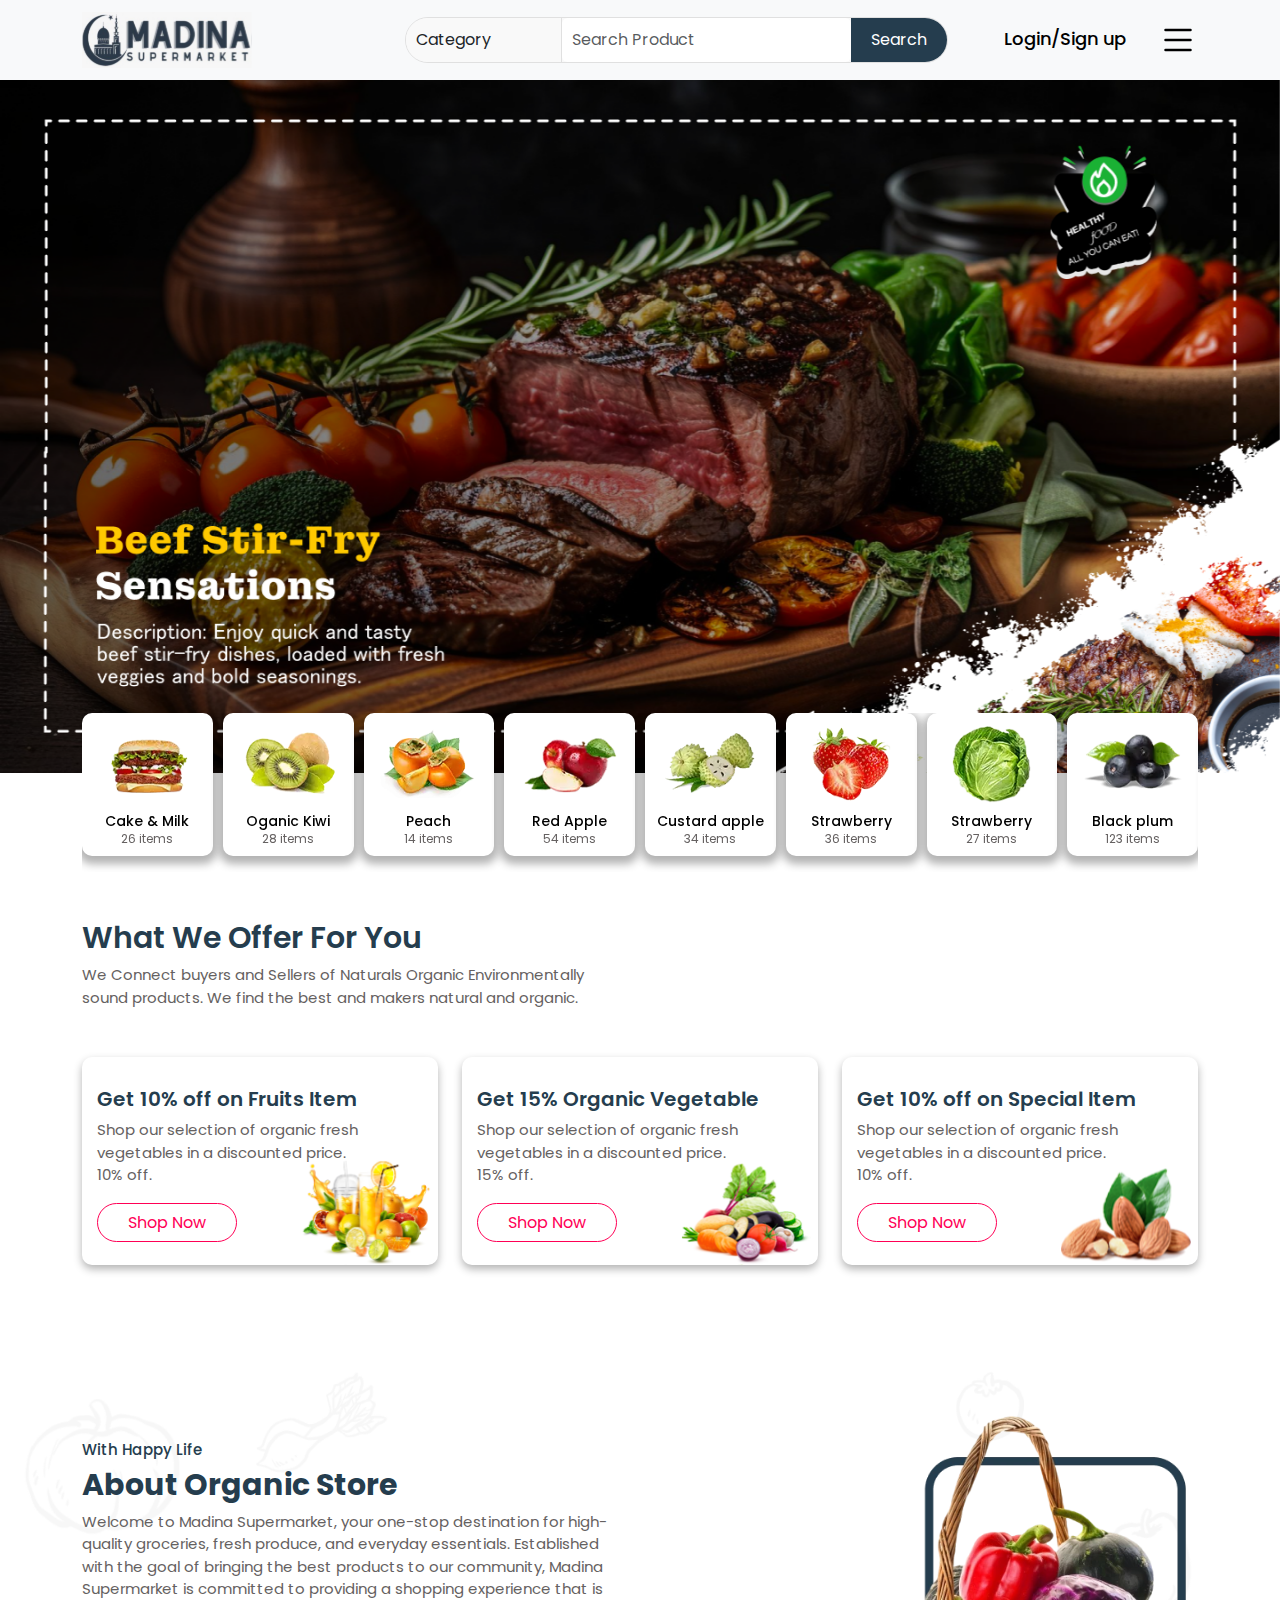
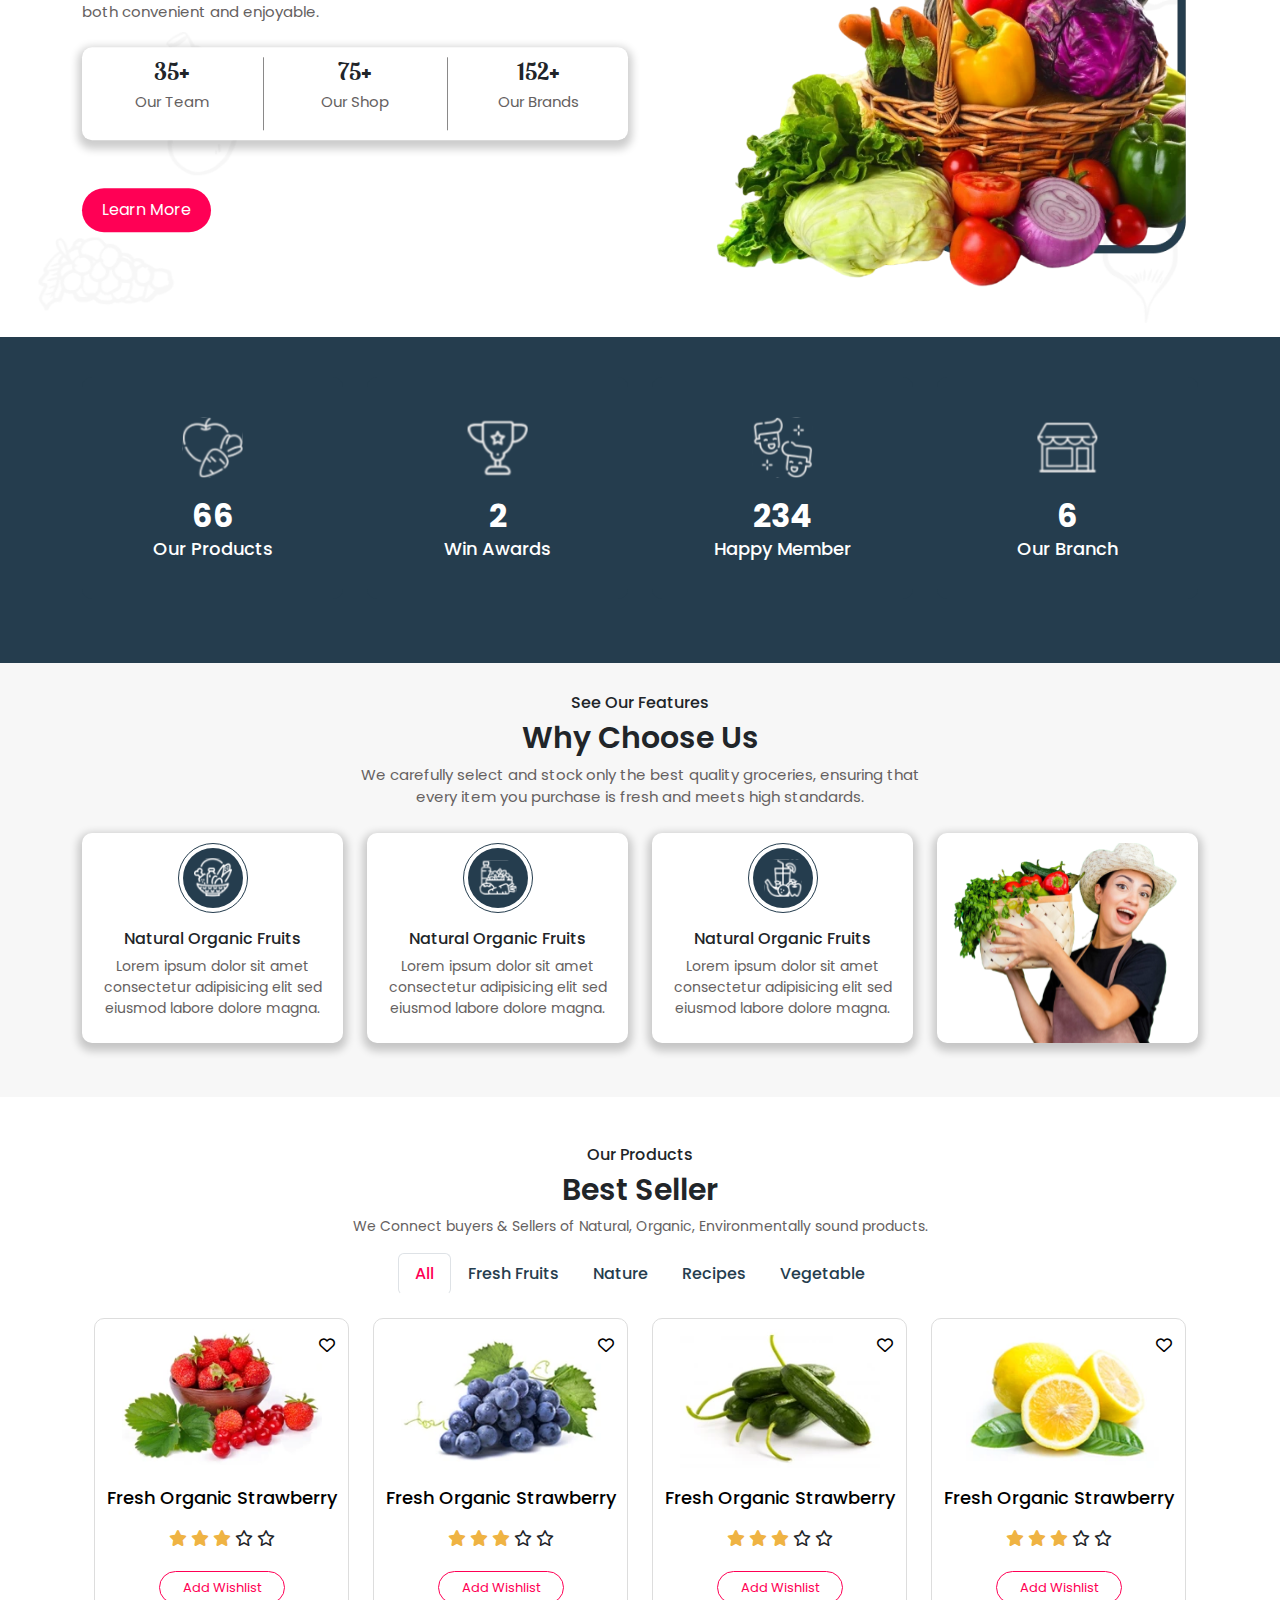
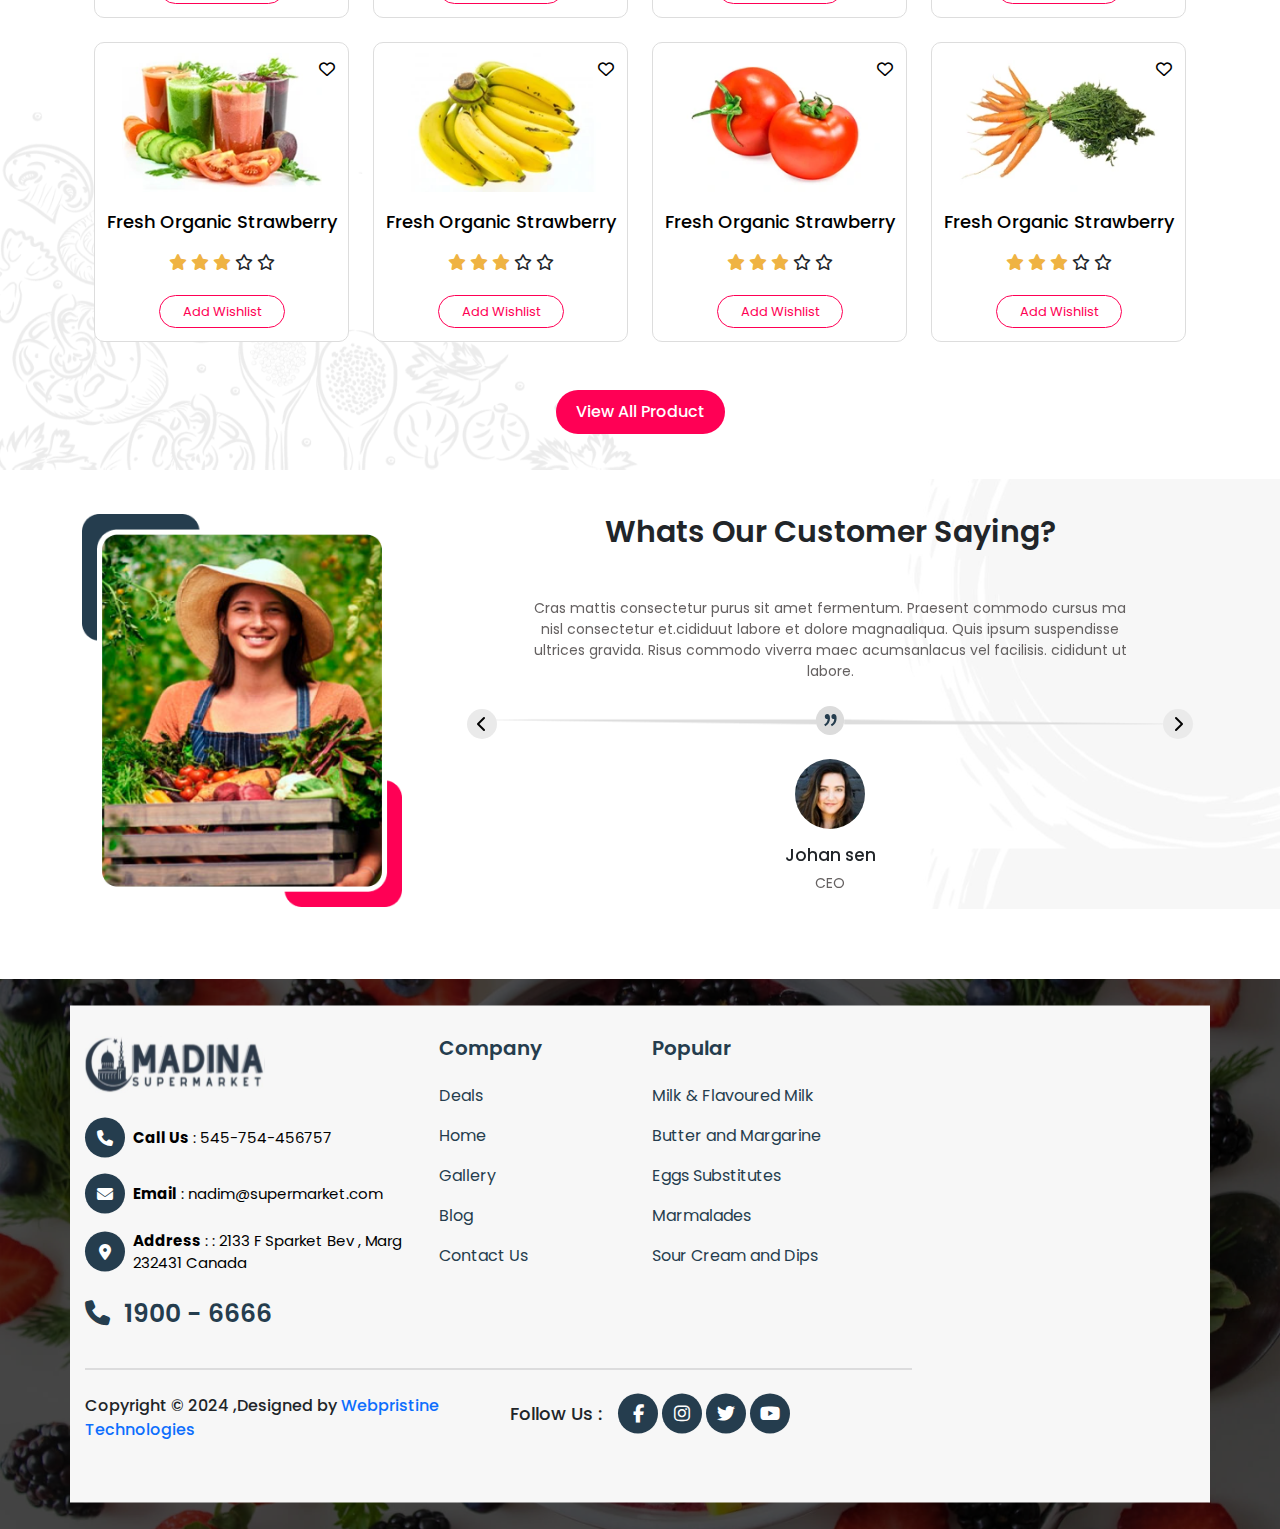
==== index.html @ cc077434 "change" ====
<!DOCTYPE html>
<html lang="en">

<head>
  <meta charset="UTF-8">
  <meta name="viewport" content="width=device-width, initial-scale=1.0">
  <!-- Bootstrap CSS -->
  <link href="https://cdn.jsdelivr.net/npm/bootstrap@5.0.2/dist/css/bootstrap.min.css" rel="stylesheet" />

  <!-- Custome CSS -->
  <link rel="stylesheet" href="assets/css/style.css" />
  <link rel="stylesheet" href="assets/css/responsive.css" />

  <!-- Font awesome CSS -->
  <link rel="stylesheet" href="https://cdnjs.cloudflare.com/ajax/libs/font-awesome/5.15.2/css/all.min.css" />
  <link rel="stylesheet" href="https://cdnjs.cloudflare.com/ajax/libs/font-awesome/6.6.0/css/all.min.css" />
  <!-- Owl CSS -->
  <link rel="stylesheet" href="https://cdnjs.cloudflare.com/ajax/libs/OwlCarousel2/2.3.4/assets/owl.carousel.min.css" />

  <!-- Owl CSS -->
  <link rel="stylesheet"
    href="https://cdnjs.cloudflare.com/ajax/libs/OwlCarousel2/2.3.4/assets/owl.theme.default.min.css" />
  <title>Home</title>
</head>

<body>
  <div class="nav-parent">
    <nav class="navbar navbar-expand-lg navbar-light bg-light">
      <div class="container">
        <div class="logo">
          <a href="index.html">
              <img src="assets/images/logo.svg" alt="" />
          </a>
      </div>
        <a data-bs-toggle="offcanvas" href="#offcanvasNavbar" role="button" aria-controls="offcanvasNavbar"
          class="d-lg-none">
          <svg xmlns="http://www.w3.org/2000/svg" width="40" height="40" fill="currentColor" class="bi bi-list"
            viewBox="0 0 16 16">
            <path fill-rule="evenodd" fill="#000"
              d="M2.5 12a.5.5 0 0 1 .5-.5h10a.5.5 0 0 1 0 1H3a.5.5 0 0 1-.5-.5m0-4a.5.5 0 0 1 .5-.5h10a.5.5 0 0 1 0 1H3a.5.5 0 0 1-.5-.5m0-4a.5.5 0 0 1 .5-.5h10a.5.5 0 0 1 0 1H3a.5.5 0 0 1-.5-.5" />
          </svg>
        </a>
        <div class="collapse navbar-collapse" id="navbarSupportedContent">
          <ul class="navbar-nav ms-auto mb-lg-0">

            <li class="nav-item me-5">
              <div class="search-bar d-flex align-items-center ">
                <select class="form-select category-dropdown">
                  <option selected>Category</option>
                  <option value="1">Category 1</option>
                  <option value="2">Category 2</option>
                  <option value="3">Category 3</option>
                </select>
                <input type="text" class="form-control search-input" placeholder="Search Product" />
                <button class="btn search-btn">Search</button>
              </div>
            </li>


            <li class="nav-item d-flex align-items-center">
              <!-- <span><i class="fa-regular fa-heart"></i></span>
              <a class="nav-link active" aria-current="page" href="#">Wishlist</a> -->
            </li>
            <li class="nav-item">
              <a class="nav-link active" aria-current="page" href="#">Login/Sign up</a>
            </li>
          </ul>

          <div class="callbtn ms-4">
            <a data-bs-toggle="offcanvas" href="#offcanvasNavbar" role="button" aria-controls="offcanvasNavbar"
              aria-controls="offcanvasNavbar"><svg xmlns="http://www.w3.org/2000/svg" width="40" height="40"
                fill="currentColor" class="bi bi-list" viewBox="0 0 16 16">
                <path fill-rule="evenodd" fill="#000"
                  d="M2.5 12a.5.5 0 0 1 .5-.5h10a.5.5 0 0 1 0 1H3a.5.5 0 0 1-.5-.5m0-4a.5.5 0 0 1 .5-.5h10a.5.5 0 0 1 0 1H3a.5.5 0 0 1-.5-.5m0-4a.5.5 0 0 1 .5-.5h10a.5.5 0 0 1 0 1H3a.5.5 0 0 1-.5-.5" />
              </svg></a>
          </div>
        </div>
      </div>
    </nav>
  </div>

  <!-- navbar-section-end -->

  <!-- Mobile Nav -->
  <!-- Mobile Nav -->
  <div class="offcanvas offcanvas-end" tabindex="-1" id="offcanvasNavbar" aria-labelledby="offcanvasNavbarLabel">
    <div class="offcanvas-header">
      <img src="assets/images/logo.svg" alt="">
      <button type="button" class="btn-close" data-bs-dismiss="offcanvas" aria-label="Close"></button>
    </div>
    <div class="offcanvas-body">
      <!-- Replicating the navigation links for mobile view -->
      <ul class="navbar-nav">
        <li class="nav-item">
          <a class="nav-link" href="index.html">Home</a>
        </li>
        <hr>
        <li class="nav-item">
          <a class="nav-link" href="about.html">About Us</a>
        </li>
        <hr>
        <li class="nav-item">
          <a class="nav-link" href="gallery.html">Gallery</a>
        </li>
        <hr>
        <li class="nav-item">
          <a class="nav-link" href="blog.html">Blog</a>
        </li>
        <hr>

        <li class="nav-item">
          <a class="nav-link" href="shop.html">shop</a>
        </li>
        <hr>

        <div class="offcanvas-contact-btn mt-3">
          <a href="contact.html">Contact</a>
        </div>



      </ul>
    </div>
  </div>

  <!-- Mobile Nav -->


  <!-- banner-section start -->
  <div class="banner-section">
    <div class="banner-carousel owl-carousel owl-theme">
      <div class="item">
        <div class="banner-img position-relative">
          <img src="assets/images/banner/img1.png" alt="">

          <!-- <div class="banner-info">
            <h6 class="text-center">We are Organic</h6>
            <h2 class="text-center mb-4">We Deliver <span>Best</span> Organic Food</h2>
            <p class="text-center">10% certified-organic Mix of fruit and Veggies, Perfectfor weekly cooking & Snacking!
            </p>

            <div class="banner-btn d-flex align-items-center justify-content-center gap-4 mt-5">
              <div class="btn-two ">
                <a href="#">Shop Now</a>
              </div>
              <div class="btn-two">
                <a href="#">Contact</a>
              </div>
            </div>
          </div> -->

        </div>

      </div>
      <div class="item">
        <div class="banner-img position-relative">
          <img src="assets/images/banner/img2.png" alt="">
        </div>

      </div>


      <div class="item">
        <div class="banner-img position-relative">
          <img src="assets/images/banner/img3.png" alt="">
        </div>

      </div>

      <div class="item">
        <div class="banner-img position-relative">
          <img src="assets/images/banner/img4.png" alt="">
        </div>

      </div>

      <div class="item">
        <div class="banner-img position-relative">
          <img src="assets/images/banner/img5.png" alt="">
        </div>

      </div>


    </div>
  </div>
  <!-- banner-section end -->


  <!-- contagious-section  start -->
  <div class="contagious-section">
    <div class="container">
      <div class="contagious-carousel owl-carousel owl-theme">

        <div class="item">
          <a href="#">
            <div class="contagious-card">
              <div class="contagious-card-img text-center">
                <img src="assets/images/contagious/img1.webp" alt="" class="img-fluid">
              </div>
              <h6 class="text-center">Cake & Milk</h6>
              <p class="text-center pb-2">26 items</p>
            </div>
          </a>

        </div>

        <div class="item">
          <a href="#">
            <div class="contagious-card">
              <div class="contagious-card-img text-center">
                <img src="assets/images/contagious/img2.webp" alt="" class="img-fluid">
              </div>
              <h6 class="text-center">Oganic Kiwi</h6>
              <p class="text-center pb-2">28 items</p>
            </div>
          </a>
        </div>

        <div class="item">
          <a href="#">
            <div class="contagious-card">
              <div class="contagious-card-img text-center">
                <img src="assets/images/contagious/img3.webp" alt="" class="img-fluid">
              </div>
              <h6 class="text-center">Peach</h6>
              <p class="text-center pb-2">14 items</p>
            </div>
          </a>

        </div>

        <div class="item">
          <a href="#">
            <div class="contagious-card">
              <div class="contagious-card-img text-center">
                <img src="assets/images/contagious/img4.webp" alt="" class="img-fluid">
              </div>
              <h6 class="text-center">Red Apple</h6>
              <p class="text-center pb-2">54 items</p>
            </div>
          </a>

        </div>

        <div class="item">
          <div class="contagious-card">
            <div class="contagious-card-img text-center">
              <img src="assets/images/contagious/img5.webp" alt="" class="img-fluid">
            </div>
            <h6 class="text-center">Custard apple</h6>
            <p class="text-center pb-2">34 items</p>
          </div>
        </div>

        <div class="item">
          <div class="contagious-card">
            <div class="contagious-card-img text-center">
              <img src="assets/images/contagious/img6.webp" alt="" class="img-fluid">
            </div>
            <h6 class="text-center">Strawberry</h6>
            <p class="text-center pb-2">36 items</p>
          </div>
        </div>

        <div class="item">
          <div class="contagious-card">
            <div class="contagious-card-img text-center">
              <img src="assets/images/contagious/img7.webp" alt="" class="img-fluid">
            </div>
            <h6 class="text-center">Strawberry</h6>
            <p class="text-center pb-2">27 items</p>
          </div>
        </div>

        <div class="item">
          <div class="contagious-card">
            <div class="contagious-card-img text-center">
              <img src="assets/images/contagious/img8.webp" alt="" class="img-fluid">
            </div>
            <h6 class="text-center">Black plum</h6>
            <p class="text-center pb-2">123 items</p>
          </div>
        </div>

        <div class="item">
          <a href="#">
            <div class="contagious-card">
              <div class="contagious-card-img text-center">
                <img src="assets/images/contagious/img1.webp" alt="" class="img-fluid">
              </div>
              <h6 class="text-center">Cake & Milk</h6>
              <p class="text-center pb-2">26 items</p>
            </div>
          </a>

        </div>

      </div>
    </div>
  </div>
  <!-- contagious-section end -->


  <!-- Offer section start -->
  <div class="offer-section mt-5 mb-5">
    <div class="container">
      <div class="offer-section-tittle">
        <h3>What We Offer For You</h3>
        <p>We Connect buyers and Sellers of Naturals Organic Environmentally
          sound products. We find the best and makers natural and organic.</p>
      </div>

      <div class="row mt-5 justify-content-center">
        <!-- Card 1 -->
        <div class="col-sm-12 col-md-6 col-lg-4 mb-4">
          <div class="offer-card position-relative">
            <div class="offer-card-tittle">
              <h4>Get 10% off on Fruits Item</h4>
              <p>Shop our selection of organic fresh vegetables in a discounted price. 10% off.</p>
              <div class="offer-card-btn mt-4">
                <a href="#">Shop Now</a>
              </div>
            </div>
            <div class="offer-card-img">
              <img src="assets/images/offercard/img1.svg" alt="">
            </div>
          </div>
        </div>

        <!-- Card 2 -->
        <div class="col-sm-12 col-md-6 col-lg-4 mb-4">
          <div class="offer-card position-relative">
            <div class="offer-card-tittle">
              <h4>Get 15% Organic Vegetable</h4>
              <p>Shop our selection of organic fresh vegetables in a discounted price. 15% off.</p>
              <div class="offer-card-btn mt-4">
                <a href="#">Shop Now</a>
              </div>
            </div>
            <div class="offer-card-img">
              <img src="assets/images/offercard/img2.svg" alt="">
            </div>
          </div>
        </div>

        <!-- Card 3 -->
        <div class="col-sm-12 col-md-6 col-lg-4 mb-4">
          <div class="offer-card position-relative">
            <div class="offer-card-tittle">
              <h4>Get 10% off on Special Item</h4>
              <p>Shop our selection of organic fresh vegetables in a discounted price. 10% off.</p>
              <div class="offer-card-btn mt-4">
                <a href="#">Shop Now</a>
              </div>
            </div>
            <div class="offer-card-img">
              <img src="assets/images/offercard/img3.svg" alt="">
            </div>
          </div>
        </div>
      </div>

    </div>
  </div>
  <!-- Offer section end -->

  <!-- about-section start -->
  <div class="about-section position-relative">
    <div class="about-section-bg">
      <img src="assets/images/about/about-bg.png" alt="">
    </div>

    <div class="container">
      <div class="row align-items-center">
        <div class="col-lg-6">
          <div class="about-info">
            <h6>With Happy Life</h6>
            <h2>About Organic Store</h2>
            <p>Welcome to Madina Supermarket, your one-stop destination for high-quality groceries, fresh produce, and
              everyday essentials. Established with the goal of bringing the best products to our community, Madina
              Supermarket is committed to providing a shopping experience that is both convenient and enjoyable.</p>
          </div>

          <div class="about-counter mt-4">
            <div class="row">
              <div class="col-4">
                <div class="counter-info">
                  <h4 class="m-0 text-center">35+</h4>
                  <p class="text-center">Our Team</p>
                </div>
              </div>
              <div class="col-4 counter-border">
                <div class="counter-info">
                  <h4 class="m-0 text-center">75+</h4>
                  <p class="text-center">Our Shop</p>
                </div>
              </div>
              <div class="col-4 counter-border">
                <div class="counter-info">
                  <h4 class="m-0 text-center">152+</h4>
                  <p class="text-center">Our Brands</p>
                </div>
              </div>
            </div>
          </div>

          <div class="about-btn mt-5">
            <a href="#">Learn More</a>
          </div>

        </div>
        <div class="col-lg-6">
          <div class="about-img">
            <img src="assets/images/about/about.webp" alt="">
          </div>
        </div>
      </div>
    </div>


  </div>
  <!-- about-section end -->

  <!-- main-counter-section start -->
  <div class="main-counter-section">
    <div class="container">
      <div class="row">
        <div class="col-sm-12 col-md-6 col-lg-3 mb-4">
          <div class="counter-box colored text-center">
            <img src="assets/images/counter/icon1.svg" alt="">
            <span class="counter mt-4">500</span>
            <p>Our Products</p>
          </div>
        </div>
        <div class="col-sm-12 col-md-6 col-lg-3 mb-4">
          <div class="counter-box text-center">
            <img src="assets/images/counter/icon2.svg" alt="">
            <span class="counter mt-4">15</span>
            <p>Win Awards</p>
          </div>
        </div>
        <div class="col-sm-12 col-md-6 col-lg-3 mb-4">
          <div class="counter-box text-center">
            <img src="assets/images/counter/icon3.svg" alt="">
            <span class="counter mt-4">1800</span>
            <p>Happy Member</p>
          </div>
        </div>
        <div class="col-sm-12 col-md-6 col-lg-3 mb-4">
          <div class="counter-box text-center">
            <img src="assets/images/counter/icon4.svg" alt="">
            <span class="counter mt-4">45</span>
            <p>Our Branch</p>
          </div>
        </div>
      </div>
    </div>
  </div>

  <!-- main-counter-section end -->


  <!-- choose us section start -->
  <div class="choose-us-section">
    <div class="container">
      <div class="choose-us-section-tittle">
        <h6 class="text-center">See Our Features</h6>
        <h2 class="text-center">Why Choose Us</h2>
        <p class="text-center">
          We carefully select and stock only the best quality groceries, ensuring that every item you purchase is fresh
          and meets high standards.
        </p>
      </div>
      <div class="choose-us-card mt-4">
        <div class="row">
          <!-- Card 1 -->
          <div class="col-lg-3 col-md-6 mb-4">
            <div class="choose-us-card-main">
              <div class="card-icon text-center mb-3">
                <div class="brder">
                  <span><img src="assets/images/choose-us/icon1.svg" alt=""></span>
                </div>
              </div>
              <h5 class="text-center">Natural Organic Fruits</h5>
              <p class="text-center">
                Lorem ipsum dolor sit amet consectetur adipisicing elit sed eiusmod labore dolore magna.
              </p>
            </div>
          </div>
          <!-- Card 2 -->
          <div class="col-lg-3 col-md-6 mb-4">
            <div class="choose-us-card-main">
              <div class="card-icon text-center mb-3">
                <div class="brder">
                  <span><img src="assets/images/choose-us/icon2.svg" alt=""></span>
                </div>
              </div>
              <h5 class="text-center">Natural Organic Fruits</h5>
              <p class="text-center">
                Lorem ipsum dolor sit amet consectetur adipisicing elit sed eiusmod labore dolore magna.
              </p>
            </div>
          </div>
          <!-- Card 3 -->
          <div class="col-lg-3 col-md-6 mb-4">
            <div class="choose-us-card-main">
              <div class="card-icon text-center mb-3">
                <div class="brder">
                  <span><img src="assets/images/choose-us/icon3.svg" alt=""></span>
                </div>
              </div>
              <h5 class="text-center">Natural Organic Fruits</h5>
              <p class="text-center">
                Lorem ipsum dolor sit amet consectetur adipisicing elit sed eiusmod labore dolore magna.
              </p>
            </div>
          </div>
          <!-- Image Column -->
          <div class="col-lg-3 col-md-6 mb-4">
            <div class="choose-us-card-main2 text-center">
              <img src="assets/images/choose-us/img1.svg" alt="" class="img-fluid">
            </div>
          </div>
        </div>
      </div>
    </div>
  </div>

  <!-- choose us section end -->


  <!-- Products section start -->
  <div class="product-section mt-5 mb-5 position-relative">
    <div class="container">
      <div class="product-section-tittle">
        <h6 class="text-center">Our Products</h6>
        <h2 class="text-center">Best Seller</h2>
        <p class="text-center">We Connect buyers & Sellers of Natural, Organic, Environmentally sound products.</p>
      </div>

      <!-- Tabs styled as buttons -->
      <ul class="nav nav-tabs justify-content-center">
        <li class="nav-item">
          <a class="nav-link active btn btn-outline-success" data-bs-toggle="tab" href="#all"
            aria-current="page">All</a>
        </li>
        <li class="nav-item">
          <a class="nav-link btn btn-outline-success" data-bs-toggle="tab" href="#fruits">Fresh Fruits</a>
        </li>
        <li class="nav-item">
          <a class="nav-link btn btn-outline-success" data-bs-toggle="tab" href="#nature">Nature</a>
        </li>
        <li class="nav-item">
          <a class="nav-link btn btn-outline-success" data-bs-toggle="tab" href="#recipes">Recipes</a>
        </li>
        <li class="nav-item">
          <a class="nav-link btn btn-outline-success" data-bs-toggle="tab" href="#vegetable">Vegetable</a>
        </li>
      </ul>

      <!-- Tab Content -->
      <div class="tab-content mt-4">
        <div class="tab-pane fade show active" id="all">
          <div class="container">
            <div class="row">

              <div class="col-12 col-md-6 col-lg-3 mb-4">
                <a href="#">
                  <div class="product-card text-center position-relative">
                    <div class="product-card-img">
                      <img src="assets/images/products/img1.webp" alt="">
                    </div>
                    <div class="product-card-info mt-3">
                      <a href="#">
                        <p>Fresh Organic Strawberry</p>
                      </a>
                    </div>

                    <div class="product-card-rating">
                      <i class="fa-solid fa-star"></i>
                      <i class="fa-solid fa-star"></i>
                      <i class="fa-solid fa-star"></i>
                      <i class="fa-regular fa-star"></i>
                      <i class="fa-regular fa-star"></i>
                    </div>

                    <div class="wishlist-btn mt-4 mb-2">
                      <a href="#">Add Wishlist</a>
                    </div>

                    <div class="like-icon" id="likeIcon">
                      <a href="#"><i class="fa-regular fa-heart"></i></a>
                    </div>
                  </div>
                </a>
              </div>

              <div class="col-12 col-md-6 col-lg-3 mb-4">
                <a href="#">
                  <div class="product-card text-center position-relative">
                    <div class="product-card-img">
                      <img src="assets/images/products/img2.webp" alt="">
                    </div>
                    <div class="product-card-info mt-3">
                      <a href="#">
                        <p>Fresh Organic Strawberry</p>
                      </a>
                    </div>

                    <div class="product-card-rating">
                      <i class="fa-solid fa-star"></i>
                      <i class="fa-solid fa-star"></i>
                      <i class="fa-solid fa-star"></i>
                      <i class="fa-regular fa-star"></i>
                      <i class="fa-regular fa-star"></i>
                    </div>

                    <div class="wishlist-btn mt-4 mb-2">
                      <a href="#">Add Wishlist</a>
                    </div>

                    <div class="like-icon" id="likeIcon">
                      <a href="#"><i class="fa-regular fa-heart"></i></a>
                    </div>
                  </div>
                </a>
              </div>

              <div class="col-12 col-md-6 col-lg-3 mb-4">
                <a href="#">
                  <div class="product-card text-center position-relative">
                    <div class="product-card-img">
                      <img src="assets/images/products/img3.webp" alt="">
                    </div>
                    <div class="product-card-info mt-3">
                      <a href="#">
                        <p>Fresh Organic Strawberry</p>
                      </a>
                    </div>
                    <div class="product-card-rating">
                      <i class="fa-solid fa-star"></i>
                      <i class="fa-solid fa-star"></i>
                      <i class="fa-solid fa-star"></i>
                      <i class="fa-regular fa-star"></i>
                      <i class="fa-regular fa-star"></i>
                    </div>

                    <div class="wishlist-btn mt-4 mb-2">
                      <a href="#">Add Wishlist</a>
                    </div>

                    <div class="like-icon">
                      <a href="#"><i class="fa-regular fa-heart"></i></a>
                    </div>
                  </div>
                </a>
              </div>

              <div class="col-12 col-md-6 col-lg-3 mb-4">
                <a href="#">
                  <div class="product-card text-center position-relative">
                    <div class="product-card-img">
                      <img src="assets/images/products/img4.webp" alt="">
                    </div>
                    <div class="product-card-info mt-3">
                      <a href="#">
                        <p>Fresh Organic Strawberry</p>
                      </a>
                    </div>
                    <div class="product-card-rating">
                      <i class="fa-solid fa-star"></i>
                      <i class="fa-solid fa-star"></i>
                      <i class="fa-solid fa-star"></i>
                      <i class="fa-regular fa-star"></i>
                      <i class="fa-regular fa-star"></i>
                    </div>

                    <div class="wishlist-btn mt-4 mb-2">
                      <a href="#">Add Wishlist</a>
                    </div>

                    <div class="like-icon">
                      <a href="#"><i class="fa-regular fa-heart"></i></a>
                    </div>
                  </div>
                </a>
              </div>

              <div class="col-12 col-md-6 col-lg-3 mb-4">
                <a href="#">
                  <div class="product-card text-center position-relative">
                    <div class="product-card-img">
                      <img src="assets/images/products/img5.webp" alt="">
                    </div>
                    <div class="product-card-info mt-3">
                      <a href="#">
                        <p>Fresh Organic Strawberry</p>
                      </a>
                    </div>
                    <div class="product-card-rating">
                      <i class="fa-solid fa-star"></i>
                      <i class="fa-solid fa-star"></i>
                      <i class="fa-solid fa-star"></i>
                      <i class="fa-regular fa-star"></i>
                      <i class="fa-regular fa-star"></i>
                    </div>

                    <div class="wishlist-btn mt-4 mb-2">
                      <a href="#">Add Wishlist</a>
                    </div>

                    <div class="like-icon">
                      <a href="#"><i class="fa-regular fa-heart"></i></a>
                    </div>
                  </div>
                </a>
              </div>

              <div class="col-12 col-md-6 col-lg-3 mb-4">
                <a href="#">
                  <div class="product-card text-center position-relative">
                    <div class="product-card-img">
                      <img src="assets/images/products/img6.webp" alt="">
                    </div>
                    <div class="product-card-info mt-3">
                      <a href="#">
                        <p>Fresh Organic Strawberry</p>
                      </a>
                    </div>
                    <div class="product-card-rating">
                      <i class="fa-solid fa-star"></i>
                      <i class="fa-solid fa-star"></i>
                      <i class="fa-solid fa-star"></i>
                      <i class="fa-regular fa-star"></i>
                      <i class="fa-regular fa-star"></i>
                    </div>

                    <div class="wishlist-btn mt-4 mb-2">
                      <a href="#">Add Wishlist</a>
                    </div>

                    <div class="like-icon">
                      <a href="#"><i class="fa-regular fa-heart"></i></a>
                    </div>
                  </div>
                </a>
              </div>

              <div class="col-12 col-md-6 col-lg-3 mb-4">
                <a href="#">
                  <div class="product-card text-center position-relative">
                    <div class="product-card-img">
                      <img src="assets/images/products/img7.webp" alt="">
                    </div>
                    <div class="product-card-info mt-3">
                      <a href="#">
                        <p>Fresh Organic Strawberry</p>
                      </a>
                    </div>
                    <div class="product-card-rating">
                      <i class="fa-solid fa-star"></i>
                      <i class="fa-solid fa-star"></i>
                      <i class="fa-solid fa-star"></i>
                      <i class="fa-regular fa-star"></i>
                      <i class="fa-regular fa-star"></i>
                    </div>

                    <div class="wishlist-btn mt-4 mb-2">
                      <a href="#">Add Wishlist</a>
                    </div>

                    <div class="like-icon">
                      <a href="#"><i class="fa-regular fa-heart"></i></a>
                    </div>
                  </div>
                </a>
              </div>

              <div class="col-12 col-md-6 col-lg-3 mb-4">
                <a href="#">
                  <div class="product-card text-center position-relative">
                    <div class="product-card-img">
                      <img src="assets/images/products/img8.webp" alt="">
                    </div>
                    <div class="product-card-info mt-3">
                      <a href="#">
                        <p>Fresh Organic Strawberry</p>
                      </a>
                    </div>
                    <div class="product-card-rating">
                      <i class="fa-solid fa-star"></i>
                      <i class="fa-solid fa-star"></i>
                      <i class="fa-solid fa-star"></i>
                      <i class="fa-regular fa-star"></i>
                      <i class="fa-regular fa-star"></i>
                    </div>

                    <div class="wishlist-btn mt-4 mb-2">
                      <a href="#">Add Wishlist</a>
                    </div>

                    <div class="like-icon">
                      <a href="#"><i class="fa-regular fa-heart"></i></a>
                    </div>
                  </div>
                </a>
              </div>

            </div>

          </div>
        </div>
        <div class="tab-pane fade" id="fruits">
          <p>Fresh fruits listed here.</p>
        </div>
        <div class="tab-pane fade" id="nature">
          <p>Nature products listed here.</p>
        </div>
        <div class="tab-pane fade" id="recipes">
          <p>Recipes listed here.</p>
        </div>
        <div class="tab-pane fade" id="vegetable">
          <p>Vegetables listed here.</p>
        </div>
      </div>

      <div class="product-section-btn text-center mt-4">
        <a href="#">View All Product</a>
      </div>
    </div>

    <div class="product-section-bg">
      <img src="assets/images/products/bg.png" alt="">
    </div>
  </div>



  <!-- Products section end -->


  <!-- Customer-Saying section start -->
  <div class="customer-saying-section position-relative mb-4">
    <div class="container">
      <div class="row">
        <div class="col-lg-4 d-flex justify-content-center align-items-center mb-4">
          <div class="customer-saying-main-img mb-4">
            <img src="assets/images/customer-saying/img1.png" alt="">
          </div>
        </div>

        <div class="col-lg-8">
          <div class="owl-testimonial-tittle mb-5">
            <h4 class=" text-center">Whats Our Customer Saying?</h4>
          </div>

          <div class="testimonial">
            <div class="owl-testimonial owl-carousel owl-theme">

              <div class="item">
                <div class="testimonial-main">
                  <p class="text-center mb-4">Cras mattis consectetur purus sit amet fermentum. Praesent commodo cursus
                    ma nisl consectetur et.cididuut labore et dolore magnaaliqua. Quis ipsum suspendisse ultrices
                    gravida. Risus commodo viverra
                    maec acumsanlacus vel facilisis. cididunt ut labore.</p>

                  <div class="testimonial-arrow">
                    <img src="assets/images/testimonial/testimonial-arrow.svg" alt="">
                  </div>

                  <div class="testimonial-profile text-center  mt-4">
                    <img src="assets/images/testimonial/profile.webp" alt="">
                    <h6 class="mt-3">Johan sen</h6>
                    <p>CEO</p>
                  </div>

                </div>
              </div>

              <div class="item">
                <div class="testimonial-main">
                  <p class="text-center mb-4">Cras mattis consectetur purus sit amet fermentum. Praesent commodo cursus
                    ma nisl consectetur et.cididuut labore et dolore magnaaliqua. Quis ipsum suspendisse ultrices
                    gravida. Risus commodo viverra
                    maec acumsanlacus vel facilisis. cididunt ut labore.</p>

                  <div class="testimonial-arrow">
                    <img src="assets/images/testimonial/testimonial-arrow.svg" alt="">
                  </div>

                  <div class="testimonial-profile text-center  mt-4">
                    <img src="assets/images/testimonial/profile.webp" alt="">
                    <h6 class="mt-3">Johan sen</h6>
                    <p>CEO</p>
                  </div>

                </div>
              </div>

              <div class="item">
                <div class="testimonial-main">
                  <p class="text-center mb-4">Cras mattis consectetur purus sit amet fermentum. Praesent commodo cursus
                    ma nisl consectetur et.cididuut labore et dolore magnaaliqua. Quis ipsum suspendisse ultrices
                    gravida. Risus commodo viverra
                    maec acumsanlacus vel facilisis. cididunt ut labore.</p>

                  <div class="testimonial-arrow">
                    <img src="assets/images/testimonial/testimonial-arrow.svg" alt="">
                  </div>

                  <div class="testimonial-profile text-center  mt-4">
                    <img src="assets/images/testimonial/profile.webp" alt="">
                    <h6 class="mt-3">Johan sen</h6>
                    <p>CEO</p>
                  </div>

                </div>
              </div>

            </div>
          </div>
        </div>
      </div>

    </div>

    <div class="customer-saying-section-bg">
      <img src="assets/images/testimonial/Section.svg" alt="">
    </div>
  </div>
  <!-- Customer-Saying section end -->


  <!-- footer section start -->
  <div class="footer-section position-relative mt-4">
    <div class="footer-section-bg-img">
      <img src="assets/images/footer/footer-bg.webp" alt="">
    </div>
    <div class="container">
      <div class="row">
        <div class="col-lg-9">
          <div class="row">

            <div class="col-lg-5">
              <div class="footer-logo mb-4">
                <img src="assets/images/logo.svg" alt="">
              </div>

              <div class="footer-contact-link d-flex gap-2 align-items-center mb-3">
                <span><i class="fa-solid fa-phone"></i></span>
                <p> <strong>Call Us</strong> : <a href="#">545-754-456757</a></p>
              </div>

              <div class="footer-contact-link d-flex gap-2 align-items-center mb-3">
                <span><i class="fa-solid fa-envelope"></i></span>
                <p> <strong>Email</strong> : <a href="#">nadim@supermarket.com</a></p>
              </div>

              <div class="footer-contact-link d-flex gap-2 align-items-center mb-4">
                <span><i class="fa-solid fa-location-dot"></i></span>
                <p> <strong>Address</strong> : <a href="#">: 2133 F Sparket Bev , Marg 232431 Canada</a></p>
              </div>
              <div class="footer-contact-link d-flex gap-2 align-items-center mb-3">
                <a href="#"><h4><i class="fa-solid fa-phone me-2"></i> 1900 - 6666</h4></a>
              </div>


            </div>

            <div class="col-lg-3">

              <div class="footer-link-tittle mb-4">
                <h5>Company</h5>
              </div>
              <div class="footer-link mb-3">
                <a href="#">Deals</a>
              </div>
              <div class="footer-link mb-3">
                <a href="#">Home</a>
              </div>
              <div class="footer-link mb-3">
                <a href="#">Gallery</a>
              </div>
              <div class="footer-link mb-3">
                <a href="#">Blog</a>
              </div>
              <div class="footer-link mb-3">
                <a href="#">Contact Us</a>
              </div>


            </div>


            <div class="col-lg-3">

              <div class="footer-link-tittle mb-4">
                <h5>Popular</h5>
              </div>
              <div class="footer-link mb-3">
                <a href="#">Milk & Flavoured Milk</a>
              </div>
              <div class="footer-link mb-3">
                <a href="#">Butter and Margarine</a>
              </div>
              <div class="footer-link mb-3">
                <a href="#">Eggs Substitutes</a>
              </div>
              <div class="footer-link mb-3">
                <a href="#">Marmalades</a>
              </div>
              <div class="footer-link mb-3">
                <a href="#">Sour Cream and Dips</a>
              </div>


            </div>
          </div>
          <hr>
          <div class="row mt-4">
            <div class="col-lg-6">
              <div class="company-name">
                <p>Copyright © 2024 ,Designed by <a href="#">Webpristine Technologies</a></p>
              </div>

            </div>
            <div class="col-lg-6 mb-4">
              <div class="follow-link d-flex gap-3 align-items-center">
                <h6 class="m-0">Follow Us : </h6>
                <div class="follow-link-main">
                  <span><a href="#"><i class="fa-brands fa-facebook-f"></i></a></span>
                  <span><a href="#"><i class="fa-brands fa-instagram"></i></a></span>
                  <span><a href="#"><i class="fa-brands fa-twitter"></i></a></span>
                  <span><a href="#"><i class="fa-brands fa-youtube"></i></a></span>
                </div>
              </div>
            </div>
          </div>
        </div>

        <div class="col-lg-3">
          <div class="footer-map">
            <iframe
              src="https://www.google.com/maps/embed?pb=!1m18!1m12!1m3!1d3502.3432302096157!2d77.37481177375196!3d28.61947348467671!2m3!1f0!2f0!3f0!3m2!1i1024!2i768!4f13.1!3m3!1m2!1s0x390ce4a1186daa4b%3A0x573f72120c17e338!2sWebpristine%20Technologies%20Pvt%20Ltd.%20(Mobile%20App%20%26%20Web%20Development%20Company)!5e0!3m2!1sen!2sin!4v1732541357748!5m2!1sen!2sin"
              width="600" height="450" style="border:0;" allowfullscreen="" loading="lazy"
              referrerpolicy="no-referrer-when-downgrade"></iframe>
          </div>

        </div>
      </div>

    </div>
  </div>
  <!-- footer section end -->


















  <!-- Bootstrap JS Bundle -->
  <script src="https://cdn.jsdelivr.net/npm/bootstrap@5.0.2/dist/js/bootstrap.bundle.min.js"></script>

  <!-- Jquery js -->
  <script src="https://cdnjs.cloudflare.com/ajax/libs/jquery/3.7.1/jquery.min.js"></script>

  <!-- Owl js -->
  <script src="https://cdnjs.cloudflare.com/ajax/libs/OwlCarousel2/2.3.4/owl.carousel.min.js"></script>

  <script src="assets/js/index.js"></script>

</body>

</html>
---- assets/css/style.css ----
/* Font-Family */
@import url('https://fonts.googleapis.com/css2?family=Poppins:ital,wght@0,100;0,200;0,300;0,400;0,500;0,600;0,700;0,800;0,900;1,100;1,200;1,300;1,400;1,500;1,600;1,700;1,800;1,900&display=swap');

@import url('https://fonts.googleapis.com/css2?family=Aleo:ital,wght@0,100..900;1,100..900&family=Caveat:wght@400..700&family=Lobster+Two:ital,wght@0,400;0,700;1,400;1,700&family=Montserrat:ital,wght@0,100..900;1,100..900&family=Open+Sans:ital,wght@0,300..800;1,300..800&family=Orbitron:wght@400..900&family=Outfit:wght@100..900&family=Oxanium:wght@200..800&family=Ubuntu:ital,wght@0,300;0,400;0,500;0,700;1,300;1,400;1,500;1,700&display=swap');


* {
    margin: 0;
    padding: 0;
    box-sizing: border-box;
}

a {
    text-decoration: none;
}

:root {
    --primary-font: "Poppins", sans-serif;
    --secondary-font: "Lobster Two", sans-serif;
    --primary-color: #253D4E;
    --secondary-color: #FF0055;

}

body {
    /* overflow-x: hidden; */
    font-family: var(--primary-font);
}

html {
    overflow-x: hidden !important;
}

.offcanvas-end .show{
    margin-right: 0;
    padding-right: 0;
}


/* navbar section start */

.header-scrolled {
    position: fixed;
    margin: 0;
    top: 0;
    left: 0;
    width: 100%;
    height: 91px;
    box-shadow: rgba(0, 0, 0, 0.24) 0px 3px 8px;
    background-color: #fff;
    top: -80px !important;
    left: 0;
    width: 100% !important;
    transform: translateY(80px) !important;
    transition: transform 500ms ease, background 500ms ease !important;
    z-index: 99;
}

.navbar {
    height: 80px;
    padding: 0;
    /* position: absolute;
    top: 7%;
    left: 50%;
    transform: translate(-50%, -50%);
    z-index: 3;
    width: 95%; */
}



.navbar .nav-item a {
    font-size: 18px;
}

.offcanvas .navbar-nav .nav-link a{
    font-weight: 500;
}

.navbar .nav-item span i {
    font-size: 20px;
}

.callbtn a {
    font-size: 22px;
}

.navbar .logo img {
    width: 170px;
}

.search-bar {
    display: flex;
    border: 1px solid #e0e0e0;
    border-radius: 25px;
    overflow: hidden;
    background-color: #f9f9f9;
    width: 100%;
}

.category-dropdown {
    border: none;
    background: #f9f9f9;
    padding: 10px;
    border-right: 1px solid #e0e0e0;
    flex: 1;
    border-radius: 0;
}

.search-input {
    border: none;
    flex: 2;
    padding: 10px;
    color: #b0b0b0;
}

.search-btn {
    background-color: var(--primary-color);
    color: white;
    border: none;
    border-radius: 0;
    padding: 10px 20px;
    flex-shrink: 0;
    transition: background-color 0.3s;
}

.search-btn:hover {
    background-color: var(--primary-color);
    color: #fff;
}

.search-input:focus,
.category-dropdown:focus {
    outline: none;
    box-shadow: none;
}


.offcanvas-header img{
    width: 140px;
}

.offcanvas-contact-btn a{
    font-size: 16px;
    border: 1px solid var(--secondary-color);
    padding: 7px 30px;
    width: 45%;
    border-radius: 30px;
    color: var(--secondary-color);
    background: var(--secondary-color);
    transition: all 0.3s;
    color: #fff;
    transition: all 0.5s;
}
.offcanvas-contact-btn a:hover{
    background: var(--primary-color);
    color: #fff;
}

/* .banner-section start */
.banner-section {
    z-index: 1;
}

.banner-section .banner-img {
    position: relative;
}

.banner-section .banner-img img {
    width: 100%;
    /* height: 500px; */
    object-fit: cover;
}


/* .banner-section .banner-img::before {
    content: '';
    position: absolute;
    top: 0;
    left: 0;
    width: 100%;
    height: 100%;
    background: rgba(0, 0, 0, 0.5);
    z-index: 1;
} */

.banner-info {
    position: absolute;
    top: 50%;
    left: 50%;
    transform: translate(-50%, -50%);
    width: 100%;
    z-index: 2;
}

.banner-info h6 {
    font-weight: 500;
    font-size: 18px;
    color: var(--secondary-color);
}

.banner-info h2 {
    font-weight: 700;
    font-size: 50px;
    color: #fff;
}

.banner-info h2 span {
    color: var(--secondary-color);
}

.banner-info p {
    font-weight: 400;
    font-size: 16px;
    color: #fff;
}

.banner-section .owl-theme .owl-dots {
    position: absolute;
    top: 50%;
    transform: rotate(90deg);
    transform-origin: center;
}

.banner-section .owl-theme .owl-dots .owl-dot span {
    background: var(--secondary-color) !important;
}

.banner-section .owl-theme .owl-dots .owl-dot.active span {
    width: 50px;
    height: 10px;
    background: var(--secondary-color) !important;
}

.btn-two a {
    text-decoration: none;
    padding: 10px 30px;
    border-radius: 30px;
    color: #fff;
    transition: background-color 0.3s, color 0.3s;
}


.btn-two a {
    border: 1px solid #fff;
    background: transparent;
}

/* Add a class to apply the primary color */
.btn-primary {
    background: var(--secondary-color) !important;
    color: #fff !important;
}

.btn-check:focus+.btn-primary,
.btn-primary:focus {
    outline: none;
    box-shadow: none;
}

/* .banner-section end */

/* contagious section start */

.contagious-section {
    margin-top: -60px;
    z-index: 2;
}



.contagious-card {
    border-radius: 10px;
    background: #fff;
    box-shadow: 0 4px 8px 4px rgba(0, 0, 0, 0.3);
}

.contagious-card img {
    width: 100px !important;
    margin: 0 auto;
}

.contagious-card h6 {
    font-weight: 500;
    font-size: 14px;
    margin: 0;
    color: #000;
}

.contagious-card p {
    font-weight: 400;
    font-size: 12px;
    color: #656161;
}

.contagious-section .owl-theme .owl-dots .owl-dot span {
    background: var(--secondary-color) !important;
}

/* contagious section end */


/* Offer section start  */
.offer-section .offer-section-tittle {
    max-width: 550px;
}

.offer-section .offer-section-tittle h3 {
    font-weight: 600;
    font-size: 30px;
    color: var(--primary-color);
}

.offer-section .offer-section-tittle p {
    font-weight: 400;
    font-size: 15px;
    color: #656161;
}

.offer-card {
    padding: 30px 15px;
    border-radius: 10px;
    box-shadow: 0px 4px 8px rgba(0, 0, 0, 0.3);
}

.offer-card .offer-card-tittle h4 {
    font-weight: 600;
    font-size: 20px;
    color: var(--primary-color);
}

.offer-card .offer-card-tittle p {
    font-weight: 400;
    font-size: 15px;
    color: #656161;
    max-width: 270px;
}

.offer-card .offer-card-btn a {
    font-size: 16px;
    border: 1px solid var(--secondary-color);
    padding: 7px 30px;
    width: 45%;
    border-radius: 30px;
    color: var(--secondary-color);
    transition: all 0.3s;
}

.offer-card .offer-card-btn a:hover {
    background: var(--secondary-color);
    color: #fff;
}

.offer-card-img img {
    position: absolute;
    right: 2%;
    bottom: 0%;
    width: 130px;
    z-index: -1;
}

/* Offer section end */

/* about-section start */

.about-section .about-section-bg img {
    width: 100%;
    object-fit: cover;
    height: 600px;
}

.about-section .about-img img {
    width: 100%;
}

.about-section .container {
    position: absolute;
    top: 50%;
    left: 50%;
    transform: translate(-50%, -50%);
    width: 100%;
}

.about-section .container .about-info h6 {
    font-weight: 500;
    font-size: 15px;
    color: var(--primary-color);
}

.about-section .container .about-info h2 {
    font-weight: 700;
    font-size: 30px;
    color: var(--primary-color);
}

.about-section .container .about-info p {
    font-size: 15px;
    color: #656161;
}

.about-section .about-counter {
    padding: 10px;
    border-radius: 10px;
    box-shadow: 0px 4px 8px 4px rgba(0, 0, 0, 0.2);
    background: #fff;
}

.about-section .about-counter .row .counter-border {
    border-left: 1px solid #8a8989;
}

.about-section .about-counter .counter-info h4 {
    font-weight: 600;
    font-size: 24px;
    font-family: var(--secondary-font);

}

.about-section .about-counter .counter-info p {
    font-size: 15px;
    color: #656161;
    margin-top: 5px;
}

.about-section .about-btn a {
    display: inline-block;
    padding: 10px 20px;
    text-decoration: none;
    background-color: var(--secondary-color);
    color: #ffffff;
    border-radius: 30px;
    font-size: 16px;
    transition: background-color 0.3s ease;
}

.about-section .about-btn a:hover {
    background-color: var(--primary-color);
}

/* about-section end */



/* main-counter-section start  */

.main-counter-section {
    background: var(--primary-color);
    padding: 40px 0;
}


.main-counter-section .counter-box {
    display: block;
    text-align: center
}

.main-counter-section .counter-box p {
    margin: 5px 0 0;
    padding: 0;
    color: #fff;
    font-size: 18px;
    font-weight: 500
}

.main-counter-section .counter-box i {
    font-size: 60px;
    margin: 0 0 15px;
    color: #d2d2d2
}

.main-counter-section .counter {
    display: block;
    font-size: 32px;
    font-weight: 700;
    color: #fff;
    line-height: 28px
}





/* main-counter-section end  */


/* choose us section start */
.choose-us-section {
    background: #F7F7F7;
    padding: 30px 0;
}


.choose-us-section .choose-us-section-tittle h6 {
    font-weight: 500;
    font-size: 16px;
}

.choose-us-section .choose-us-section-tittle h2 {
    font-weight: 600;
    font-size: 30px;
}

.choose-us-section .choose-us-section-tittle p {
    font-weight: 400;
    font-size: 15px;
    color: #656161;
    max-width: 600px;
    display: flex;
    margin: 0 auto;

}

.choose-us-card-main {
    padding: 10px;
    border-radius: 10px;
    box-shadow: 0px 4px 8px 4px rgba(0, 0, 0, 0.2);
    height: 210px;
    background: #fff;
}

.choose-us-card-main span {
    border-radius: 50%;
    background: var(--primary-color);
    width: 60px;
    height: 60px;
    display: flex;
    justify-content: center;
    align-items: center;
    margin: 0 auto;
}

.brder {
    border: 1px solid var(--primary-color);
    width: 70px;
    height: 70px;
    display: flex;
    justify-content: center;
    align-items: center;
    margin: auto;
    border-radius: 50%;
}

.choose-us-card-main img {
    width: 80%;
    height: auto;
    padding: 5px;
}


.choose-us-card-main h5 {
    font-weight: 500;
    font-size: 16px;
}

.choose-us-card-main p {
    font-weight: 400;
    font-size: 14px;
    color: #656161;
}

.choose-us-card-main2 {
    padding: 10px;
    border-radius: 10px;
    box-shadow: 0px 4px 8px 4px rgba(0, 0, 0, 0.2);
    height: 210px;
    background: #fff;
}

.choose-us-card-main2 img {
    width: 100%;
    height: 200px;
    object-fit: cover;
    overflow: hidden;
}

/* choose us section end */

/* product-section start */
.product-section .product-section-tittle h6 {
    font-weight: 500;
    font-size: 16px;
}

.product-section .product-section-tittle h2 {
    font-weight: 600;
    font-size: 30px;
}

.product-section .product-section-tittle p {
    font-weight: 400;
    font-size: 14px;
    color: #656161;
}

.product-section .nav-tabs {
    border: none;
    color: #000;
}

.product-section .nav-link:focus,
.product-section .nav-link:active {
    outline: none !important;
    box-shadow: none !important;
}

.product-section .nav-tabs .nav-item.show .nav-link,
.nav-tabs .nav-link.active {
    color: var(--secondary-color);
    background-color: #fff;
    border-color: #dee2e6 #dee2e6 #fff;
}

.nav-item a {
    color: #253D4E;
    font-weight: 500;
}

.offcanvas .nav-item a{
    font-size: 17px;
    transition: all 0.5s;
    padding: 0;
}

.offcanvas .nav-item a:hover{
    color: var(--secondary-color);
}

.nav-item a:hover {
    color: inherit;
    background-color: transparent;
    text-decoration: none;
    box-shadow: none;
}

.product-section .product-card {
    border: 1px solid #DDDDDD;
    padding: 10px;
    border-radius: 10px;
    background: #fff;
}

.product-section .product-card img {
    width: 200px;
}

.product-section .product-card .product-card-info p {
    font-weight: 500;
    font-size: 18px;
    color: #000;
}

.product-section .product-card .product-card-rating i:nth-child(1) {
    color: #EFB343;
}

.product-section .product-card .product-card-rating i:nth-child(2) {
    color: #EFB343;
}

.product-section .product-card .product-card-rating i:nth-child(3) {
    color: #EFB343;
}

.like-icon i {
    position: absolute;
    top: 6%;
    right: 5%;
    color: #000;
}





.product-section-btn a {
    display: inline-block;
    padding: 10px 20px;
    color: #fff;
    background-color: var(--secondary-color);
    border-radius: 30px;
    font-weight: 500;
    transition: all 0.3s ease;
}

.product-section-btn a:hover {
    color: #f8f9fa;
    transform: scale(1.05);
}

.product-section-bg img {
    width: 50%;
    position: absolute;
    bottom: -4%;
    left: 0%;
    z-index: -1;
}

.wishlist-btn a{
    font-size: 13px;
    border: 1px solid var(--secondary-color);
    padding: 6px 23px;
    width: 45%;
    border-radius: 30px;
    color: var(--secondary-color);
    transition: all 0.3s;
}




/* product-section end */


/* Customer-Saying section start */
.customer-saying-section {
    margin-top: 80px;
}

.customer-saying-section .customer-saying-main-img img {
    width: 90%;
}

.owl-testimonial-tittle h4 {
    font-weight: 600;
    font-size: 30px;
}

.testimonial-main p {
    max-width: 600px;
    margin: 0 auto;
    font-weight: 400;
    font-size: 14px;
    color: #656161;
}
.testimonial-profile img{
    width: 70px !important;
    border-radius: 50%;
    margin: 0 auto;
}

.customer-saying-section .owl-theme .owl-nav {
    position: absolute;
    top: 39%;
    left: 50%;
    transform: translate(-50%, -50%);
    display: flex;
    justify-content: space-between !important;
    width: 100%; 
    z-index: 10; 
}


.customer-saying-section .owl-theme .owl-nav i{
    color: #000;
}

.customer-saying-section .owl-nav button {
    width: 30px !important;
    height: 30px !important;
    background: #EAEAEA !important;
    color: #fff !important;
    border-radius: 50% !important;
    display: inline-flex !important;
    justify-content: center !important;
    align-items: center !important;
}

.testimonial-profile h6{
    font-weight: 500;
    font-size: 17px;
}

.customer-saying-section-bg img{
    width: 35%;
    position: absolute;
    top: -8%;
    right: 0%;
    z-index: -1;
}

/* Customer-Saying section end */


/* footer section start */
.footer-section .footer-section-bg-img {
    position: relative; 
}

.footer-section .footer-section-bg-img::after {
    content: ""; 
    position: absolute;
    top: 0;
    left: 0;
    width: 100%;
    height: 100%;
    background: rgba(0, 0, 0, 0.7); 
    z-index: 1;
}

.footer-section .footer-section-bg-img img {
    width: 100%;
    height: 550px;
    object-fit: cover;
    position: relative; 
    z-index: 0;
}



.footer-section .container{
    position: absolute;
    top: 50%;
    left: 50%;
    transform: translate(-50%, -50%);
    z-index: 2;
    background: #F7F7F7;
    padding: 30px 15px;
}
.footer-logo img{
 width: 180px;
}
.footer-contact-link span i{
    background: var(--primary-color);
    width: 40px;
    height: 40px;
    display: flex;
    justify-content: center;
    align-items: center;
    color: #fff;
    border-radius: 50%;
}
.footer-contact-link p{
    color: #000;
    margin: 0;
    font-size: 15px;
}
.footer-contact-link p a{
    color: #000;
}
.footer-contact-link h4{
    font-weight: 600;
    font-size: 25px;
    color: var(--primary-color);
}
.footer-link-tittle h5{
    font-weight: 600;
    font-size: 20px;
    color: var(--primary-color);
}
.footer-link a{
    color: var(--primary-color);
    font-weight: 400;
    font-size: 16px;
}

iframe{
    width: 100%;
    height: 430px;
}

.company-name p{
    font-weight: 500;
    font-size: 16px;
}

.follow-link h6{
    font-weight: 500;
    font-size: 18px;
}
.follow-link-main span i{
    background: var(--primary-color);
    font-size: 18px;
    width: 40px;
    height: 40px;
    display: inline-flex;
    justify-content: center;
    align-items: center;
    border-radius: 50%;
    color: #fff;
}
/* footer section end */

/*==================== inner pages start ====================== */

/* inner-page-banner-section start */
.inner-page-banner-section {
    position: relative;
    width: 100%;
    height: 400px;
    overflow: hidden; /* Ensures child elements stay within the container */
  }
  
  .inner-page-banner-section img {
    width: 100%;
    height: 100%;
    object-fit: cover;
  }
  
  /* Overlay */
  .inner-page-banner-section::before {
    content: "";
    position: absolute;
    top: 0;
    left: 0;
    width: 100%;
    height: 100%;
    background: rgba(0, 0, 0, 0.5); /* Black overlay with 50% opacity */
    z-index: 1;
  }
  
  /* Title Styling */
  .inner-page-banner-tittle h4 {
    position: absolute;
    top: 50%;
    left: 50%;
    transform: translate(-50%, -50%);
    color: white; 
    font-size: 30px;
    font-weight: 600;
    z-index: 2; 
    text-align: center;
  }










  .blog-section .solution-section-tittle h1 {
    font-weight: 600;
    font-size: 30px;
    color: var(--primary-color);
}


.blog-solution-card {
    border: 1px solid #ddd;
    border-radius: 8px;
    box-shadow: 0 4px 8px rgba(0, 0, 0, 0.2);
    transition: transform 0.2s;
    background-color: #fff;
    border-top-left-radius: 20px;
    border-bottom-right-radius: 20px;
    padding-bottom: 20px;
    box-shadow: rgba(255, 0, 85, 1) 6px 4px, #9c1ac04d 0px 0px, rgba(19, 2, 92, 0.904) 0px 0px, rgba(20, 8, 71, 0.1) 13px 13px, rgba(240, 46, 170, 0.05) 0px 0px;
}

.blog-solution-card img {
    width: 100%;
    object-fit: cover;
    height: 250px;
    border-top-left-radius: 20px;
    border-bottom-right-radius: 20px;
}

.blog-solution-card-body {
    padding: 10px;
}

.blog-solution-card-body h4 {
    font-weight: 500;
    font-size: 20px;
    margin-bottom: 0;
    color: var(--primary-color);
}
.blog-solution-card-body h4 a {
    text-decoration: none; 
    color: var(--primary-color); 
    transition: color 0.3s ease-in-out; 
}

.blog-solution-card-body h4 a:hover {
    color: var(--secondary-color);
}


.custom-solution-card-body p {
    font-weight: 400;
    font-size: 16px;
}

.blog-solution-card-btn a {
    background: var(--secondary-color);
    text-decoration: none;
    color: var(--primary-color);
    padding: 10px 30px;
    display: inline-block;
    transition: all 0.3s ease;
    color: #fff;
    font-weight: 500;
    border-radius: 10px;
    transition: all 0.5s;
}

.blog-solution-card-btn a:hover {
    background: var(--primary-color);
    color: #fff;
}

.blog-solution-card img {
    padding: 10px;
}

.blog-date p{
    font-weight: 400;
    font-size: 14px;
}

.blog-section a{
    color: #000;
}

/* inner-page-banner-section end */






/* gallery-section start */

.gallery-section .gallery-img img{
    width: 100%;
    height: 300px;
    object-fit: cover;
    border-radius: 10px;
    border: 2px solid var(--primary-color);
}

.gallery-img {
    position: relative;
    overflow: hidden;
}


.icon-overlay {
    position: absolute;
    top: 50%;
    left: 50%;
    transform: translate(-50%, -50%);
    display: flex;
    justify-content: center;
    align-items: center;
    opacity: 0;
    transition: opacity 0.3s ease-in-out;
}

.plus-icon {
    font-size:35px;
    color: #fff;
    padding: 10px;
    border-radius: 10px;
}

.gallery-img:hover .icon-overlay {
    opacity: 1;
}

.with-fancybox{
    margin-left: 0;
    padding-left: 0;
}

/* gallery-section end */




/* contact section start */

.contact-form-section .contact-info-box{
    background: var(--primary-color) !important;
    padding: 30px !important;
}
.contact-form-section .contact-tittle h4{
    font-weight: 500;
    font-size: 25px;
    color: #ffff;
}

.contact-form-section .contact-info p{
    color: #fff;
    font-size: 20px;
}

.contact-form-section .contact-info p i{
    background: var(--secondary-color);
    padding: 13px;
    border-radius: 50%;
}
.contact-form-section .contact-info p a{
    text-decoration: none;
    color: #fff;
}

.contact-form-section .follow-icon h4{
    font-weight: 500;
    font-size: 25px;
    color: #ffff;
}

.contact-form-section .follow-icon i{
 background: var(--secondary-color);
 padding: 14px;
 border-radius: 50%;
 color: #fff;
}

.contact-form input{
    height: 50px;
    border:  2px solid var(--primary-color);
}


.contact-form textarea{
    border:  2px solid var(--primary-color); 
}


.contact-form .form-btn a{
    background-color: var(--secondary-color); 
    color: #fff; 
    padding: 12px 40px;
    text-decoration: none; 
    display: inline-block; 
    font-size: 16px; 
    font-weight: 600; 
    transition: background-color 0.3s ease; 
    border-radius: 10px; 
}

/* contact section end  */




/* about page start */
.about-info-section .about-info-tittlt h4{
    font-weight: 500;
    font-size: 23px;
}
.about-info-section .about-info-tittlt p{
    font-weight: 400;
    font-size: 15px;
}

.about-info-section .about-info-tittlt h5 i{
    background: var(--primary-color);
    padding: 10px;
    color: #fff;
    border-radius: 50%;
    transition: background-color 0.3s ease; 
}
.about-info-section .about-info-tittlt h5 i:hover{
background: var(--secondary-color);
}

.about-info-section .about-info-tittlt h5{
    font-weight: 500;
    font-size: 17px;
}

.about-info-section .about-img img{
    width: 100%;
    height: 450px;
    object-fit: cover;
    border-radius: 10px;
    box-shadow: 0 4px 8px rgba(0, 0, 0, 0.2);
}
.about-info-section .about-btn a {
    background-color: var(--secondary-color); 
    color: #fff; 
    padding: 12px 40px;
    text-decoration: none; 
    display: inline-block; 
    font-size: 16px; 
    font-weight: bold; 
    transition: background-color 0.3s ease; 
    border-radius: 10px;
}

.about-info-section .about-btn a:hover {
    background-color: var(--primary-color); 
    color: #fff; 
}

.about-info-section h3{
    font-weight: 500;
    font-size: 22px;
}
.about-info-section p{
    font-weight: 400;
    font-size: 16px;
}


/* about page end */






.counter-box {
    display: block;
    background: var(--primary-color);
    padding: 40px 20px 37px;
    text-align: center;
    border-radius: 10px;
    transition: background-color 0.3s ease; 
}

.counter-box:hover{
    background: var(--secondary-color);
}


.counter-box p {
    margin: 5px 0 0;
    padding: 0;
    color: #fff;
    font-size: 18px;
    font-weight: 500
}

.counter-box i {
    font-size: 60px;
    margin: 0 0 15px;
    color: #fff;
}

.counter {
    display: block;
    font-size: 32px;
    font-weight: 700;
    color: #fff;
    line-height: 28px
}



.counter-box.colored p,
.counter-box.colored i,
.counter-box.colored .counter {
    color: #fff;
}








/* inner-page-banner-section end */
---- assets/css/responsive.css ----
@media (max-width: 991px) {
    .navbar .logo img {
        width: 150px;
    }
}
@media (max-width: 576px) {
    .navbar .logo img {
        width: 130px;
    }
}

@media (max-width: 1199px) {
    .navbar .nav-item a {
        font-size: 15px !important;
    }
}

@media (max-width: 1199px) {
    .search-bar{
        width: 90%;;
    }
}

/* @media (max-width: 576px) {
    .banner-section .banner-img img{
        height: 450px;
    }
} */

@media (max-width: 991px) {
    .banner-info h2{
        font-size: 30px !important;
    }
}
@media (max-width: 576px) {
    .banner-info h2{
        font-size: 25px !important;
    }
}


@media (max-width: 991px) {
    .banner-section .owl-theme .owl-dots{
        display: none;
        /* position: absolute;
        bottom: 0;
        transform: rotate(180deg); 
        left: 50%;
        transform: translate(-50%, 81%); */
    }
}

@media (max-width: 576px) {
    .contagious-section {
        margin-top: 30px;
        z-index: 2;
    }
}

/* about-section start */
@media (max-width: 991px) {
    .about-section .about-section-bg img{
        height: 980px;
    }
}
@media (max-width: 576px) {
    .about-section .about-section-bg img{
        height: 850px;
    }
}

@media (max-width: 991px) {
    .about-section .about-img {
        text-align: center; 
    }
    .about-section .about-img img {
        width: 90%;
        margin: 0 auto;
        display: block; 
    }
}
/* about-section end */

/* .product-section start */
@media (max-width: 991px) {
    .product-section-bg img{
        width: 100%;
        bottom: -2%;
    left: 0%;
    }
}

/* .product-section end*/



@media (max-width: 991px) {
    .owl-testimonial-tittle h4 {
        font-weight: 600;
    font-size: 22px;
    }
    .customer-saying-section .customer-saying-main-img img {
        width: 100%;
    }
    .customer-saying-section-bg img{
        display: none;
         }
}

@media (max-width: 576px) {
    .customer-saying-section .owl-theme .owl-nav {
        top: 46%;
        left: 50%;
    }
}



@media (max-width: 991px) {
    .footer-section .footer-section-bg-img img {
        height: 1400px;
    }
    iframe{
        height: 300px;
    }
}
@media (max-width: 576px) {
    .footer-section .footer-section-bg-img img {
        height: 1500px;
    }
}
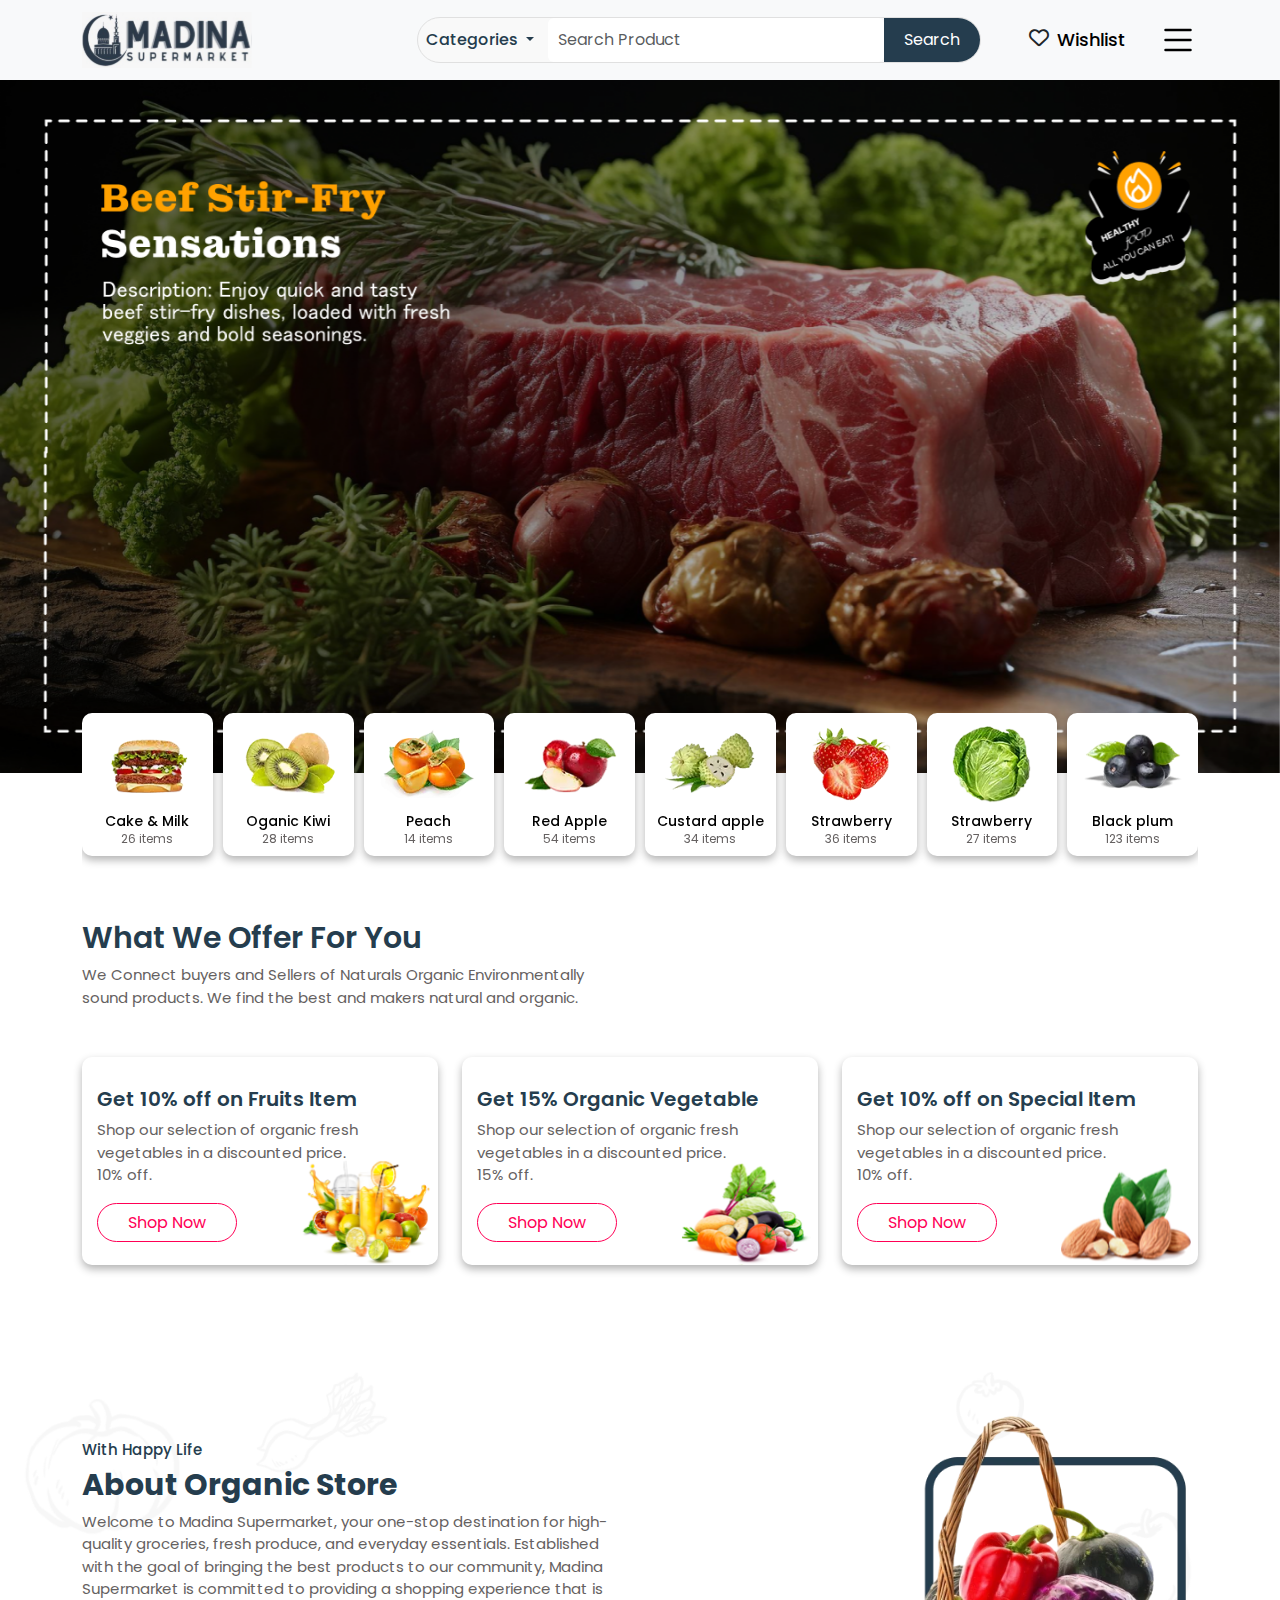
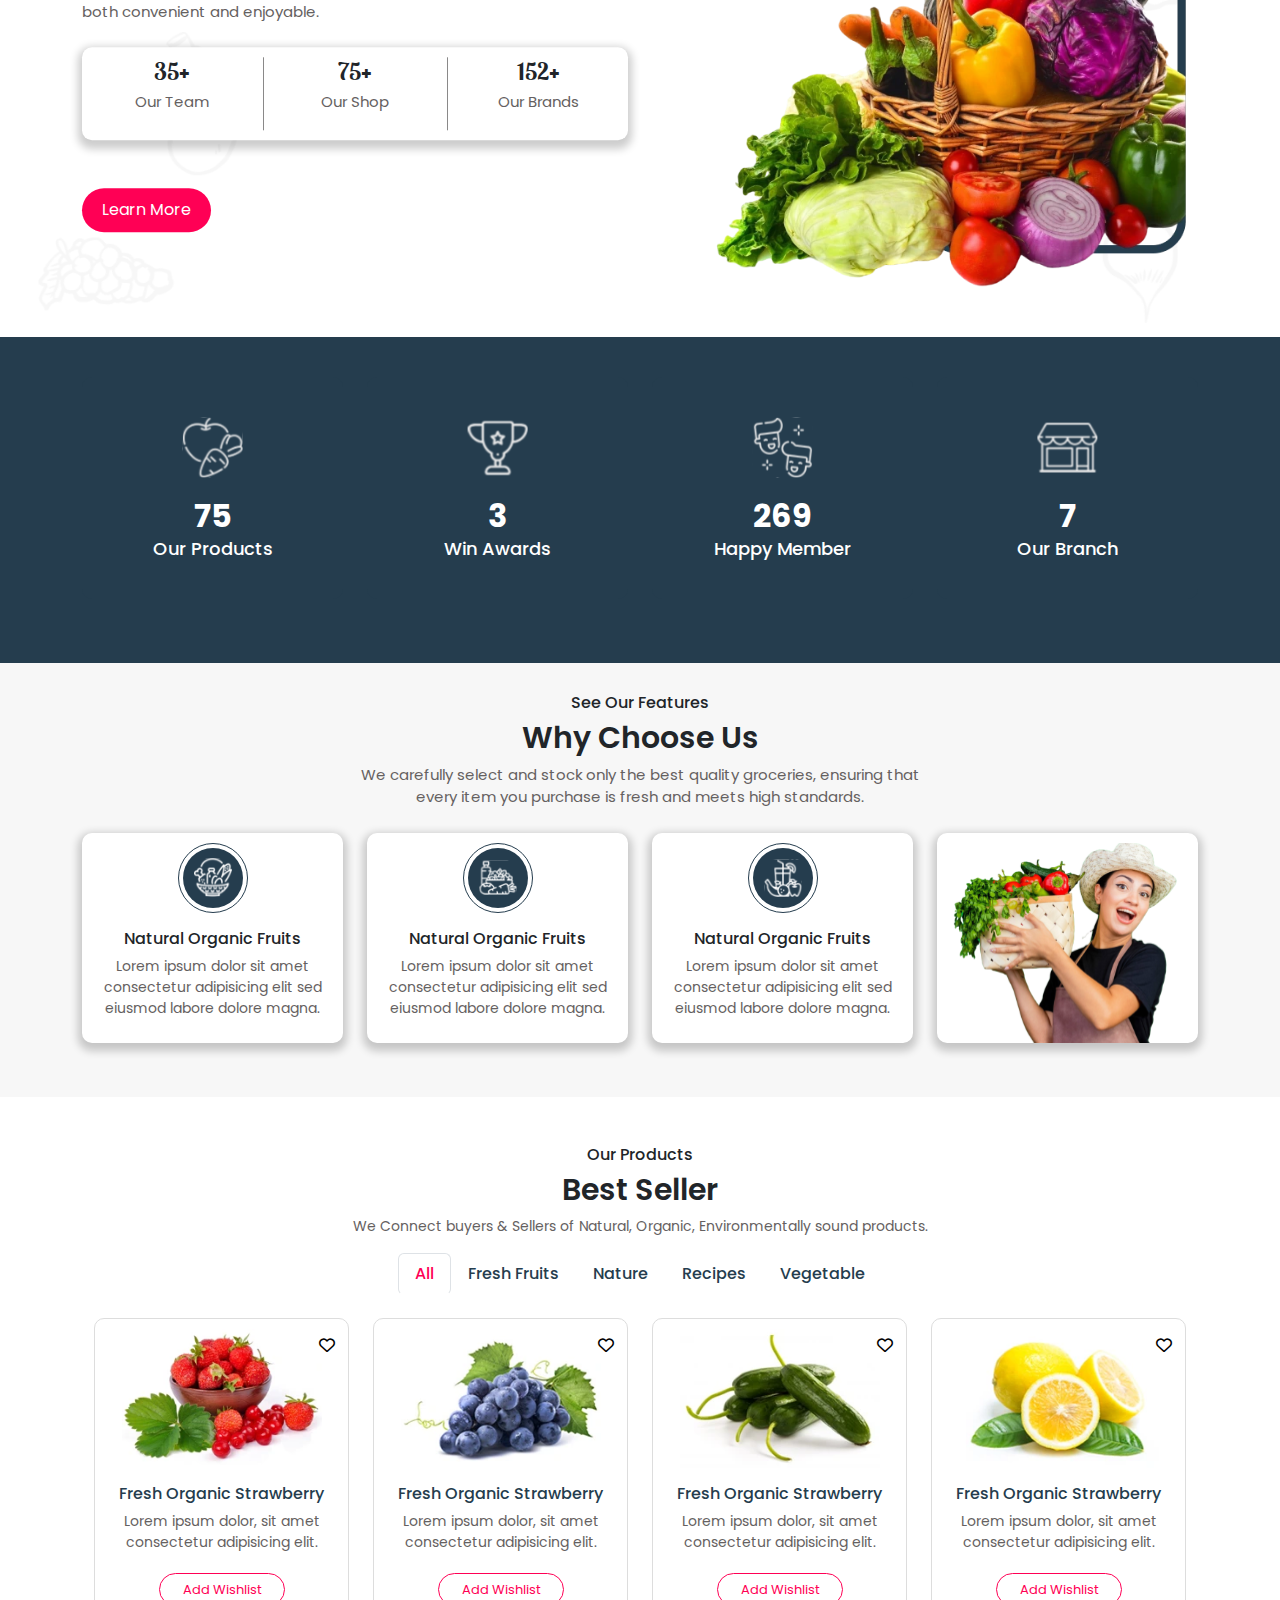
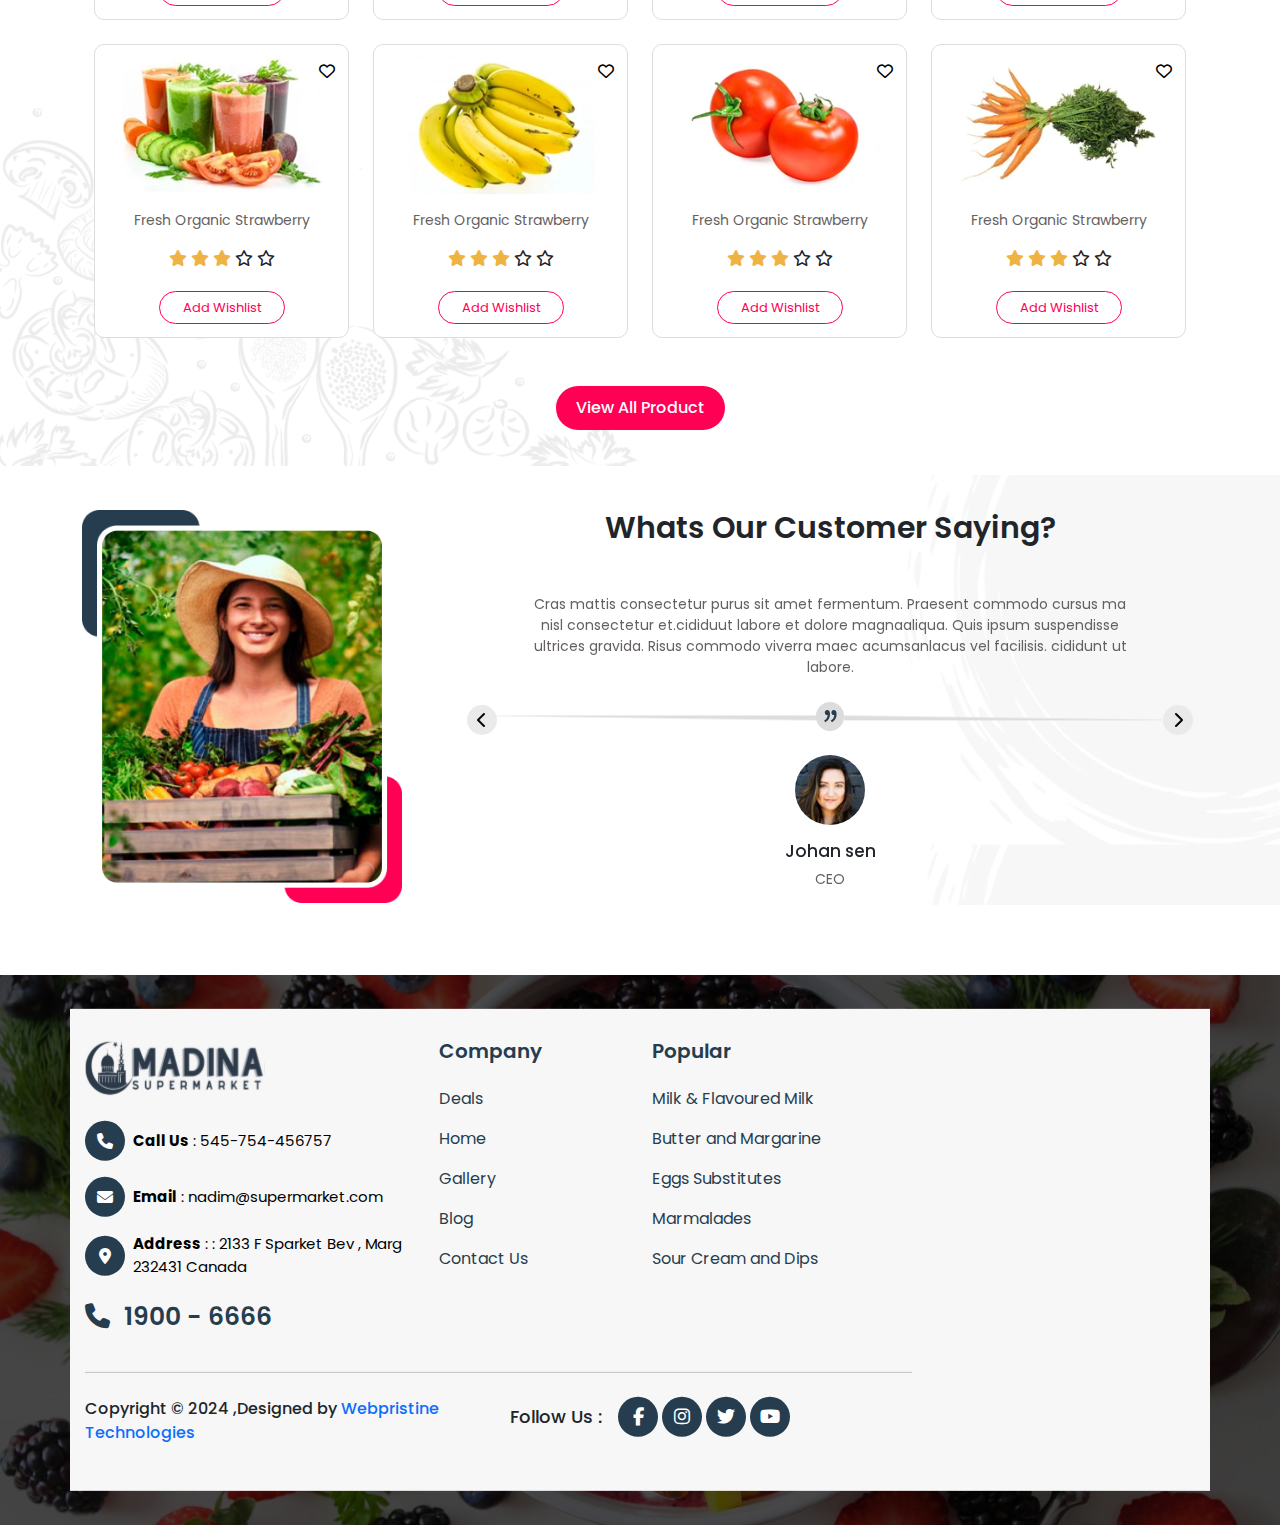
==== commit 4c7ca4c8: "change" ====
--- a/index.html
+++ b/index.html
@@ -45,12 +45,19 @@
 
             <li class="nav-item me-5">
               <div class="search-bar d-flex align-items-center ">
-                <select class="form-select category-dropdown">
-                  <option selected>Category</option>
-                  <option value="1">Category 1</option>
-                  <option value="2">Category 2</option>
-                  <option value="3">Category 3</option>
-                </select>
+                <div class="nav-item dropdown">
+                  <a class="nav-link dropdown-toggle me-5" href="#" id="mobileServicesDropdown" role="button"
+                      data-bs-toggle="dropdown" aria-expanded="false">
+                      Categories
+                  </a>
+                  <ul class="drop_down">
+                      <li class="mb-3"><a href="frozenseafood.html">Frozen Sea Food</a></li>
+                      <li class="mb-3"><a href="#">Fish Products Frozen Vegetables/Snacks</a></li>
+                      <li class="mb-3"><a href="#">Frozen/Normal Indian Sweets</a></li>
+                      <li class="mb-3"><a href="#">Frozen Parathas/Chapati/Naan</a></li>
+                      <li class="mb-3"><a href="#">Fresh Vegetables, Fresh Fruits</a></li>
+                  </ul>
+              </div>
                 <input type="text" class="form-control search-input" placeholder="Search Product" />
                 <button class="btn search-btn">Search</button>
               </div>
@@ -58,12 +65,12 @@
 
 
             <li class="nav-item d-flex align-items-center">
-              <!-- <span><i class="fa-regular fa-heart"></i></span>
-              <a class="nav-link active" aria-current="page" href="#">Wishlist</a> -->
+              <span><i class="fa-regular fa-heart"></i></span>
+              <a class="nav-link active" aria-current="page" href="#">Wishlist</a>
             </li>
-            <li class="nav-item">
+            <!-- <li class="nav-item">
               <a class="nav-link active" aria-current="page" href="#">Login/Sign up</a>
-            </li>
+            </li> -->
           </ul>
 
           <div class="callbtn ms-4">
@@ -83,6 +90,7 @@
 
   <!-- Mobile Nav -->
   <!-- Mobile Nav -->
+   
   <div class="offcanvas offcanvas-end" tabindex="-1" id="offcanvasNavbar" aria-labelledby="offcanvasNavbarLabel">
     <div class="offcanvas-header">
       <img src="assets/images/logo.svg" alt="">
@@ -100,6 +108,26 @@
         </li>
         <hr>
         <li class="nav-item">
+          <a class="nav-link" href="shop.html">shop</a>
+        </li>
+        <hr>
+        <li class="nav-item">
+          <div class="nav-item dropdown">
+            <a class="nav-link dropdown-toggle me-5" href="#" id="mobileServicesDropdown" role="button"
+                data-bs-toggle="dropdown" aria-expanded="false">
+                Categories
+            </a>
+            <ul class="drop_down">
+                <li class="mb-3"><a href="frozenseafood.html">Frozen Sea Food</a></li>
+                <li class="mb-3"><a href="#">Fish Products Frozen Vegetables/Snacks</a></li>
+                <li class="mb-3"><a href="#">Frozen/Normal Indian Sweets</a></li>
+                <li class="mb-3"><a href="#">Frozen Parathas/Chapati/Naan</a></li>
+                <li class="mb-3"><a href="#">Fresh Vegetables, Fresh Fruits</a></li>
+            </ul>
+        </div>
+        </li>
+        <hr>
+        <li class="nav-item">
           <a class="nav-link" href="gallery.html">Gallery</a>
         </li>
         <hr>
@@ -108,10 +136,7 @@
         </li>
         <hr>
 
-        <li class="nav-item">
-          <a class="nav-link" href="shop.html">shop</a>
-        </li>
-        <hr>
+        
 
         <div class="offcanvas-contact-btn mt-3">
           <a href="contact.html">Contact</a>
@@ -573,17 +598,13 @@
                     </div>
                     <div class="product-card-info mt-3">
                       <a href="#">
-                        <p>Fresh Organic Strawberry</p>
+                        <h6>Fresh Organic Strawberry</h6>
+                        <p>Lorem ipsum dolor, sit amet consectetur adipisicing elit.</p>
                       </a>
                     </div>
 
-                    <div class="product-card-rating">
-                      <i class="fa-solid fa-star"></i>
-                      <i class="fa-solid fa-star"></i>
-                      <i class="fa-solid fa-star"></i>
-                      <i class="fa-regular fa-star"></i>
-                      <i class="fa-regular fa-star"></i>
-                    </div>
+                    
+                    
 
                     <div class="wishlist-btn mt-4 mb-2">
                       <a href="#">Add Wishlist</a>
@@ -604,16 +625,9 @@
                     </div>
                     <div class="product-card-info mt-3">
                       <a href="#">
-                        <p>Fresh Organic Strawberry</p>
+                        <h6>Fresh Organic Strawberry</h6>
+                        <p>Lorem ipsum dolor, sit amet consectetur adipisicing elit.</p>
                       </a>
-                    </div>
-
-                    <div class="product-card-rating">
-                      <i class="fa-solid fa-star"></i>
-                      <i class="fa-solid fa-star"></i>
-                      <i class="fa-solid fa-star"></i>
-                      <i class="fa-regular fa-star"></i>
-                      <i class="fa-regular fa-star"></i>
                     </div>
 
                     <div class="wishlist-btn mt-4 mb-2">
@@ -635,15 +649,9 @@
                     </div>
                     <div class="product-card-info mt-3">
                       <a href="#">
-                        <p>Fresh Organic Strawberry</p>
+                        <h6>Fresh Organic Strawberry</h6>
+                        <p>Lorem ipsum dolor, sit amet consectetur adipisicing elit.</p>
                       </a>
-                    </div>
-                    <div class="product-card-rating">
-                      <i class="fa-solid fa-star"></i>
-                      <i class="fa-solid fa-star"></i>
-                      <i class="fa-solid fa-star"></i>
-                      <i class="fa-regular fa-star"></i>
-                      <i class="fa-regular fa-star"></i>
                     </div>
 
                     <div class="wishlist-btn mt-4 mb-2">
@@ -665,15 +673,9 @@
                     </div>
                     <div class="product-card-info mt-3">
                       <a href="#">
-                        <p>Fresh Organic Strawberry</p>
+                        <h6>Fresh Organic Strawberry</h6>
+                        <p>Lorem ipsum dolor, sit amet consectetur adipisicing elit.</p>
                       </a>
-                    </div>
-                    <div class="product-card-rating">
-                      <i class="fa-solid fa-star"></i>
-                      <i class="fa-solid fa-star"></i>
-                      <i class="fa-solid fa-star"></i>
-                      <i class="fa-regular fa-star"></i>
-                      <i class="fa-regular fa-star"></i>
                     </div>
 
                     <div class="wishlist-btn mt-4 mb-2">
@@ -826,7 +828,7 @@
       </div>
 
       <div class="product-section-btn text-center mt-4">
-        <a href="#">View All Product</a>
+        <a href="shop.html">View All Product</a>
       </div>
     </div>
 
--- a/assets/css/style.css
+++ b/assets/css/style.css
@@ -31,7 +31,7 @@
     overflow-x: hidden !important;
 }
 
-.offcanvas-end .show{
+.offcanvas-end .show {
     margin-right: 0;
     padding-right: 0;
 }
@@ -68,12 +68,82 @@
 }
 
 
+/* manu haver star */
+
+.nav-item .dropdown {
+    position: relative;
+}
+
+.drop_down {
+    position: absolute;
+    top: 110%;
+    left: 50%;
+    transform: translate(-50%, 10%);
+    box-shadow: rgba(0, 0, 0, 0.24) 0px 3px 8px;
+    background: #fff;
+    padding: 10px 20px;
+    z-index: 99;
+    width: 233px;
+    width: 300px;
+    opacity: 0;
+    visibility: hidden;
+    transition: all 0.5s linear;
+    list-style: none;
+    border: 2px solid var(--secondary-color);
+    border-radius: 10px;
+}
+
+.nav-item.dropdown:hover>.drop_down {
+    visibility: visible;
+    opacity: 1;
+}
+
+.drop_down li a {
+    text-decoration: none;
+    transition: all .5s;
+}
+
+.drop_down li a:hover {
+    color: var(--secondary-color) !important;
+}
+
+.drop_down li {
+    list-style: none;
+}
+/* manu haver end */
+
+.offcanvas-body .drop_down {
+    position: absolute;
+    top: 110%;
+    left: 100%;
+    transform: translate(-50%, 10%);
+    box-shadow: rgba(0, 0, 0, 0.24) 0px 3px 8px;
+    background: #fff;
+    padding: 10px 20px;
+    z-index: 99;
+    width: 233px;
+    width: 250px;
+    opacity: 0;
+    visibility: hidden;
+    transition: all 0.5s linear;
+    list-style: none;
+    border: 2px solid var(--secondary-color);
+    border-radius: 10px;
+}
+
+.nav-item .dropdown {
+    width: 130px;
+}
+
+a#mobileServicesDropdown {
+    font-size: 16px;
+}
 
 .navbar .nav-item a {
     font-size: 18px;
 }
 
-.offcanvas .navbar-nav .nav-link a{
+.offcanvas .navbar-nav .nav-link a {
     font-weight: 500;
 }
 
@@ -93,7 +163,6 @@
     display: flex;
     border: 1px solid #e0e0e0;
     border-radius: 25px;
-    overflow: hidden;
     background-color: #f9f9f9;
     width: 100%;
 }
@@ -105,6 +174,7 @@
     border-right: 1px solid #e0e0e0;
     flex: 1;
     border-radius: 0;
+    border-radius: 30px 0 0 30px;
 }
 
 .search-input {
@@ -122,6 +192,7 @@
     padding: 10px 20px;
     flex-shrink: 0;
     transition: background-color 0.3s;
+    border-radius: 0 30px 30px 0;
 }
 
 .search-btn:hover {
@@ -136,11 +207,11 @@
 }
 
 
-.offcanvas-header img{
+.offcanvas-header img {
     width: 140px;
 }
 
-.offcanvas-contact-btn a{
+.offcanvas-contact-btn a {
     font-size: 16px;
     border: 1px solid var(--secondary-color);
     padding: 7px 30px;
@@ -152,7 +223,8 @@
     color: #fff;
     transition: all 0.5s;
 }
-.offcanvas-contact-btn a:hover{
+
+.offcanvas-contact-btn a:hover {
     background: var(--primary-color);
     color: #fff;
 }
@@ -272,7 +344,7 @@
 .contagious-card {
     border-radius: 10px;
     background: #fff;
-    box-shadow: 0 4px 8px 4px rgba(0, 0, 0, 0.3);
+    box-shadow: 0 4px 8px rgba(0, 0, 0, 0.3);
 }
 
 .contagious-card img {
@@ -615,13 +687,17 @@
     font-weight: 500;
 }
 
-.offcanvas .nav-item a{
+.offcanvas-end {
+    width: 330px;
+}
+
+.offcanvas .nav-item a {
     font-size: 17px;
     transition: all 0.5s;
     padding: 0;
 }
 
-.offcanvas .nav-item a:hover{
+.offcanvas .nav-item a:hover {
     color: var(--secondary-color);
 }
 
@@ -637,16 +713,27 @@
     padding: 10px;
     border-radius: 10px;
     background: #fff;
+    transition: all 0.5s;
+}
+
+.product-section .product-card:hover {
+    border: 1px solid var(--secondary-color);
 }
 
 .product-section .product-card img {
     width: 200px;
 }
 
+.product-section .product-card .product-card-info h6 {
+    font-weight: 500;
+    font-size: 16px;
+    color: var(--primary-color);
+}
+
 .product-section .product-card .product-card-info p {
-    font-weight: 500;
-    font-size: 18px;
-    color: #000;
+    font-weight: 400;
+    font-size: 14px;
+    color: #656161;
 }
 
 .product-section .product-card .product-card-rating i:nth-child(1) {
@@ -695,7 +782,7 @@
     z-index: -1;
 }
 
-.wishlist-btn a{
+.wishlist-btn a {
     font-size: 13px;
     border: 1px solid var(--secondary-color);
     padding: 6px 23px;
@@ -732,7 +819,8 @@
     font-size: 14px;
     color: #656161;
 }
-.testimonial-profile img{
+
+.testimonial-profile img {
     width: 70px !important;
     border-radius: 50%;
     margin: 0 auto;
@@ -745,12 +833,12 @@
     transform: translate(-50%, -50%);
     display: flex;
     justify-content: space-between !important;
-    width: 100%; 
-    z-index: 10; 
-}
-
-
-.customer-saying-section .owl-theme .owl-nav i{
+    width: 100%;
+    z-index: 10;
+}
+
+
+.customer-saying-section .owl-theme .owl-nav i {
     color: #000;
 }
 
@@ -765,12 +853,12 @@
     align-items: center !important;
 }
 
-.testimonial-profile h6{
+.testimonial-profile h6 {
     font-weight: 500;
     font-size: 17px;
 }
 
-.customer-saying-section-bg img{
+.customer-saying-section-bg img {
     width: 35%;
     position: absolute;
     top: -8%;
@@ -783,17 +871,17 @@
 
 /* footer section start */
 .footer-section .footer-section-bg-img {
-    position: relative; 
+    position: relative;
 }
 
 .footer-section .footer-section-bg-img::after {
-    content: ""; 
+    content: "";
     position: absolute;
     top: 0;
     left: 0;
     width: 100%;
     height: 100%;
-    background: rgba(0, 0, 0, 0.7); 
+    background: rgba(0, 0, 0, 0.7);
     z-index: 1;
 }
 
@@ -801,13 +889,13 @@
     width: 100%;
     height: 550px;
     object-fit: cover;
-    position: relative; 
+    position: relative;
     z-index: 0;
 }
 
 
 
-.footer-section .container{
+.footer-section .container {
     position: absolute;
     top: 50%;
     left: 50%;
@@ -816,10 +904,12 @@
     background: #F7F7F7;
     padding: 30px 15px;
 }
-.footer-logo img{
- width: 180px;
-}
-.footer-contact-link span i{
+
+.footer-logo img {
+    width: 180px;
+}
+
+.footer-contact-link span i {
     background: var(--primary-color);
     width: 40px;
     height: 40px;
@@ -829,45 +919,51 @@
     color: #fff;
     border-radius: 50%;
 }
-.footer-contact-link p{
+
+.footer-contact-link p {
     color: #000;
     margin: 0;
     font-size: 15px;
 }
-.footer-contact-link p a{
+
+.footer-contact-link p a {
     color: #000;
 }
-.footer-contact-link h4{
+
+.footer-contact-link h4 {
     font-weight: 600;
     font-size: 25px;
     color: var(--primary-color);
 }
-.footer-link-tittle h5{
+
+.footer-link-tittle h5 {
     font-weight: 600;
     font-size: 20px;
     color: var(--primary-color);
 }
-.footer-link a{
+
+.footer-link a {
     color: var(--primary-color);
     font-weight: 400;
     font-size: 16px;
 }
 
-iframe{
-    width: 100%;
-    height: 430px;
-}
-
-.company-name p{
-    font-weight: 500;
-    font-size: 16px;
-}
-
-.follow-link h6{
+iframe {
+    width: 100%;
+    height: 400px;
+}
+
+.company-name p {
+    font-weight: 500;
+    font-size: 16px;
+}
+
+.follow-link h6 {
     font-weight: 500;
     font-size: 18px;
 }
-.follow-link-main span i{
+
+.follow-link-main span i {
     background: var(--primary-color);
     font-size: 18px;
     width: 40px;
@@ -878,6 +974,7 @@
     border-radius: 50%;
     color: #fff;
 }
+
 /* footer section end */
 
 /*==================== inner pages start ====================== */
@@ -887,50 +984,52 @@
     position: relative;
     width: 100%;
     height: 400px;
-    overflow: hidden; /* Ensures child elements stay within the container */
-  }
-  
-  .inner-page-banner-section img {
+    overflow: hidden;
+    /* Ensures child elements stay within the container */
+}
+
+.inner-page-banner-section img {
     width: 100%;
     height: 100%;
     object-fit: cover;
-  }
-  
-  /* Overlay */
-  .inner-page-banner-section::before {
+}
+
+/* Overlay */
+.inner-page-banner-section::before {
     content: "";
     position: absolute;
     top: 0;
     left: 0;
     width: 100%;
     height: 100%;
-    background: rgba(0, 0, 0, 0.5); /* Black overlay with 50% opacity */
+    background: rgba(0, 0, 0, 0.5);
+    /* Black overlay with 50% opacity */
     z-index: 1;
-  }
-  
-  /* Title Styling */
-  .inner-page-banner-tittle h4 {
+}
+
+/* Title Styling */
+.inner-page-banner-tittle h4 {
     position: absolute;
     top: 50%;
     left: 50%;
     transform: translate(-50%, -50%);
-    color: white; 
+    color: white;
     font-size: 30px;
     font-weight: 600;
-    z-index: 2; 
+    z-index: 2;
     text-align: center;
-  }
-
-
-
-
-
-
-
-
-
-
-  .blog-section .solution-section-tittle h1 {
+}
+
+
+
+
+
+
+
+
+
+
+.blog-section .solution-section-tittle h1 {
     font-weight: 600;
     font-size: 30px;
     color: var(--primary-color);
@@ -967,10 +1066,11 @@
     margin-bottom: 0;
     color: var(--primary-color);
 }
+
 .blog-solution-card-body h4 a {
-    text-decoration: none; 
-    color: var(--primary-color); 
-    transition: color 0.3s ease-in-out; 
+    text-decoration: none;
+    color: var(--primary-color);
+    transition: color 0.3s ease-in-out;
 }
 
 .blog-solution-card-body h4 a:hover {
@@ -1005,12 +1105,12 @@
     padding: 10px;
 }
 
-.blog-date p{
+.blog-date p {
     font-weight: 400;
     font-size: 14px;
 }
 
-.blog-section a{
+.blog-section a {
     color: #000;
 }
 
@@ -1023,7 +1123,7 @@
 
 /* gallery-section start */
 
-.gallery-section .gallery-img img{
+.gallery-section .gallery-img img {
     width: 100%;
     height: 300px;
     object-fit: cover;
@@ -1050,7 +1150,7 @@
 }
 
 .plus-icon {
-    font-size:35px;
+    font-size: 35px;
     color: #fff;
     padding: 10px;
     border-radius: 10px;
@@ -1060,7 +1160,7 @@
     opacity: 1;
 }
 
-.with-fancybox{
+.with-fancybox {
     margin-left: 0;
     padding-left: 0;
 }
@@ -1072,65 +1172,67 @@
 
 /* contact section start */
 
-.contact-form-section .contact-info-box{
+.contact-form-section .contact-info-box {
     background: var(--primary-color) !important;
     padding: 30px !important;
 }
-.contact-form-section .contact-tittle h4{
+
+.contact-form-section .contact-tittle h4 {
     font-weight: 500;
     font-size: 25px;
     color: #ffff;
 }
 
-.contact-form-section .contact-info p{
+.contact-form-section .contact-info p {
     color: #fff;
     font-size: 20px;
 }
 
-.contact-form-section .contact-info p i{
+.contact-form-section .contact-info p i {
     background: var(--secondary-color);
     padding: 13px;
     border-radius: 50%;
 }
-.contact-form-section .contact-info p a{
+
+.contact-form-section .contact-info p a {
     text-decoration: none;
     color: #fff;
 }
 
-.contact-form-section .follow-icon h4{
+.contact-form-section .follow-icon h4 {
     font-weight: 500;
     font-size: 25px;
     color: #ffff;
 }
 
-.contact-form-section .follow-icon i{
- background: var(--secondary-color);
- padding: 14px;
- border-radius: 50%;
- color: #fff;
-}
-
-.contact-form input{
+.contact-form-section .follow-icon i {
+    background: var(--secondary-color);
+    padding: 14px;
+    border-radius: 50%;
+    color: #fff;
+}
+
+.contact-form input {
     height: 50px;
-    border:  2px solid var(--primary-color);
-}
-
-
-.contact-form textarea{
-    border:  2px solid var(--primary-color); 
-}
-
-
-.contact-form .form-btn a{
-    background-color: var(--secondary-color); 
-    color: #fff; 
+    border: 2px solid var(--primary-color);
+}
+
+
+.contact-form textarea {
+    border: 2px solid var(--primary-color);
+}
+
+
+.contact-form .form-btn a {
+    background-color: var(--secondary-color);
+    color: #fff;
     padding: 12px 40px;
-    text-decoration: none; 
-    display: inline-block; 
-    font-size: 16px; 
-    font-weight: 600; 
-    transition: background-color 0.3s ease; 
-    border-radius: 10px; 
+    text-decoration: none;
+    display: inline-block;
+    font-size: 16px;
+    font-weight: 600;
+    transition: background-color 0.3s ease;
+    border-radius: 10px;
 }
 
 /* contact section end  */
@@ -1139,60 +1241,64 @@
 
 
 /* about page start */
-.about-info-section .about-info-tittlt h4{
+.about-info-section .about-info-tittlt h4 {
     font-weight: 500;
     font-size: 23px;
 }
-.about-info-section .about-info-tittlt p{
+
+.about-info-section .about-info-tittlt p {
     font-weight: 400;
     font-size: 15px;
 }
 
-.about-info-section .about-info-tittlt h5 i{
+.about-info-section .about-info-tittlt h5 i {
     background: var(--primary-color);
     padding: 10px;
     color: #fff;
     border-radius: 50%;
-    transition: background-color 0.3s ease; 
-}
-.about-info-section .about-info-tittlt h5 i:hover{
-background: var(--secondary-color);
-}
-
-.about-info-section .about-info-tittlt h5{
+    transition: background-color 0.3s ease;
+}
+
+.about-info-section .about-info-tittlt h5 i:hover {
+    background: var(--secondary-color);
+}
+
+.about-info-section .about-info-tittlt h5 {
     font-weight: 500;
     font-size: 17px;
 }
 
-.about-info-section .about-img img{
+.about-info-section .about-img img {
     width: 100%;
     height: 450px;
     object-fit: cover;
     border-radius: 10px;
     box-shadow: 0 4px 8px rgba(0, 0, 0, 0.2);
 }
+
 .about-info-section .about-btn a {
-    background-color: var(--secondary-color); 
-    color: #fff; 
+    background-color: var(--secondary-color);
+    color: #fff;
     padding: 12px 40px;
-    text-decoration: none; 
-    display: inline-block; 
-    font-size: 16px; 
-    font-weight: bold; 
-    transition: background-color 0.3s ease; 
+    text-decoration: none;
+    display: inline-block;
+    font-size: 16px;
+    font-weight: bold;
+    transition: background-color 0.3s ease;
     border-radius: 10px;
 }
 
 .about-info-section .about-btn a:hover {
-    background-color: var(--primary-color); 
-    color: #fff; 
-}
-
-.about-info-section h3{
+    background-color: var(--primary-color);
+    color: #fff;
+}
+
+.about-info-section h3 {
     font-weight: 500;
     font-size: 22px;
 }
-.about-info-section p{
+
+.about-info-section p {
     font-weight: 400;
     font-size: 16px;
 }
@@ -1211,10 +1317,10 @@
     padding: 40px 20px 37px;
     text-align: center;
     border-radius: 10px;
-    transition: background-color 0.3s ease; 
-}
-
-.counter-box:hover{
+    transition: background-color 0.3s ease;
+}
+
+.counter-box:hover {
     background: var(--secondary-color);
 }
 
@@ -1250,11 +1356,66 @@
 }
 
 
-
-
-
-
-
-
-/* inner-page-banner-section end */
-  +/* shop-section */
+
+.shop-section .shop-categories-tittle h4 {
+    font-weight: 500;
+    font-size: 20px;
+    color: #fff;
+    border: 1px solid var(--primary-color);
+    padding: 8px;
+    border-radius: 10px;
+    background: var(--primary-color);
+}
+
+.shop-section .shop-section-card .product-card {
+    border: 1px solid #DDDDDD;
+    padding: 10px;
+    border-radius: 10px;
+    transition: all 0.5s;
+}
+
+.shop-section .shop-section-card .product-card:hover {
+    border: 1px solid var(--secondary-color);
+}
+
+.product-card-img img {
+    width: 100%;
+}
+
+.shop-section .shop-section-card .product-card h6 {
+    font-weight: 500;
+    font-size: 16px;
+    color: var(--primary-color);
+}
+
+.shop-section .shop-section-card .product-card p {
+    font-weight: 400;
+    font-size: 14px;
+    color: #656161;
+}
+
+.shop-categories-link .shop-categories-link-main a {
+    font-size: 18px;
+    font-weight: 500;
+    color: var(--primary-color);
+    margin-bottom: 0;
+}
+
+.total-product p {
+    padding: 0;
+    margin: 0;
+    font-weight: 400;
+    color: #8a8989;
+}
+
+.shop-section hr {
+    padding: 0;
+    margin: 0;
+}
+
+
+
+
+
+/* inner-page-banner-section end */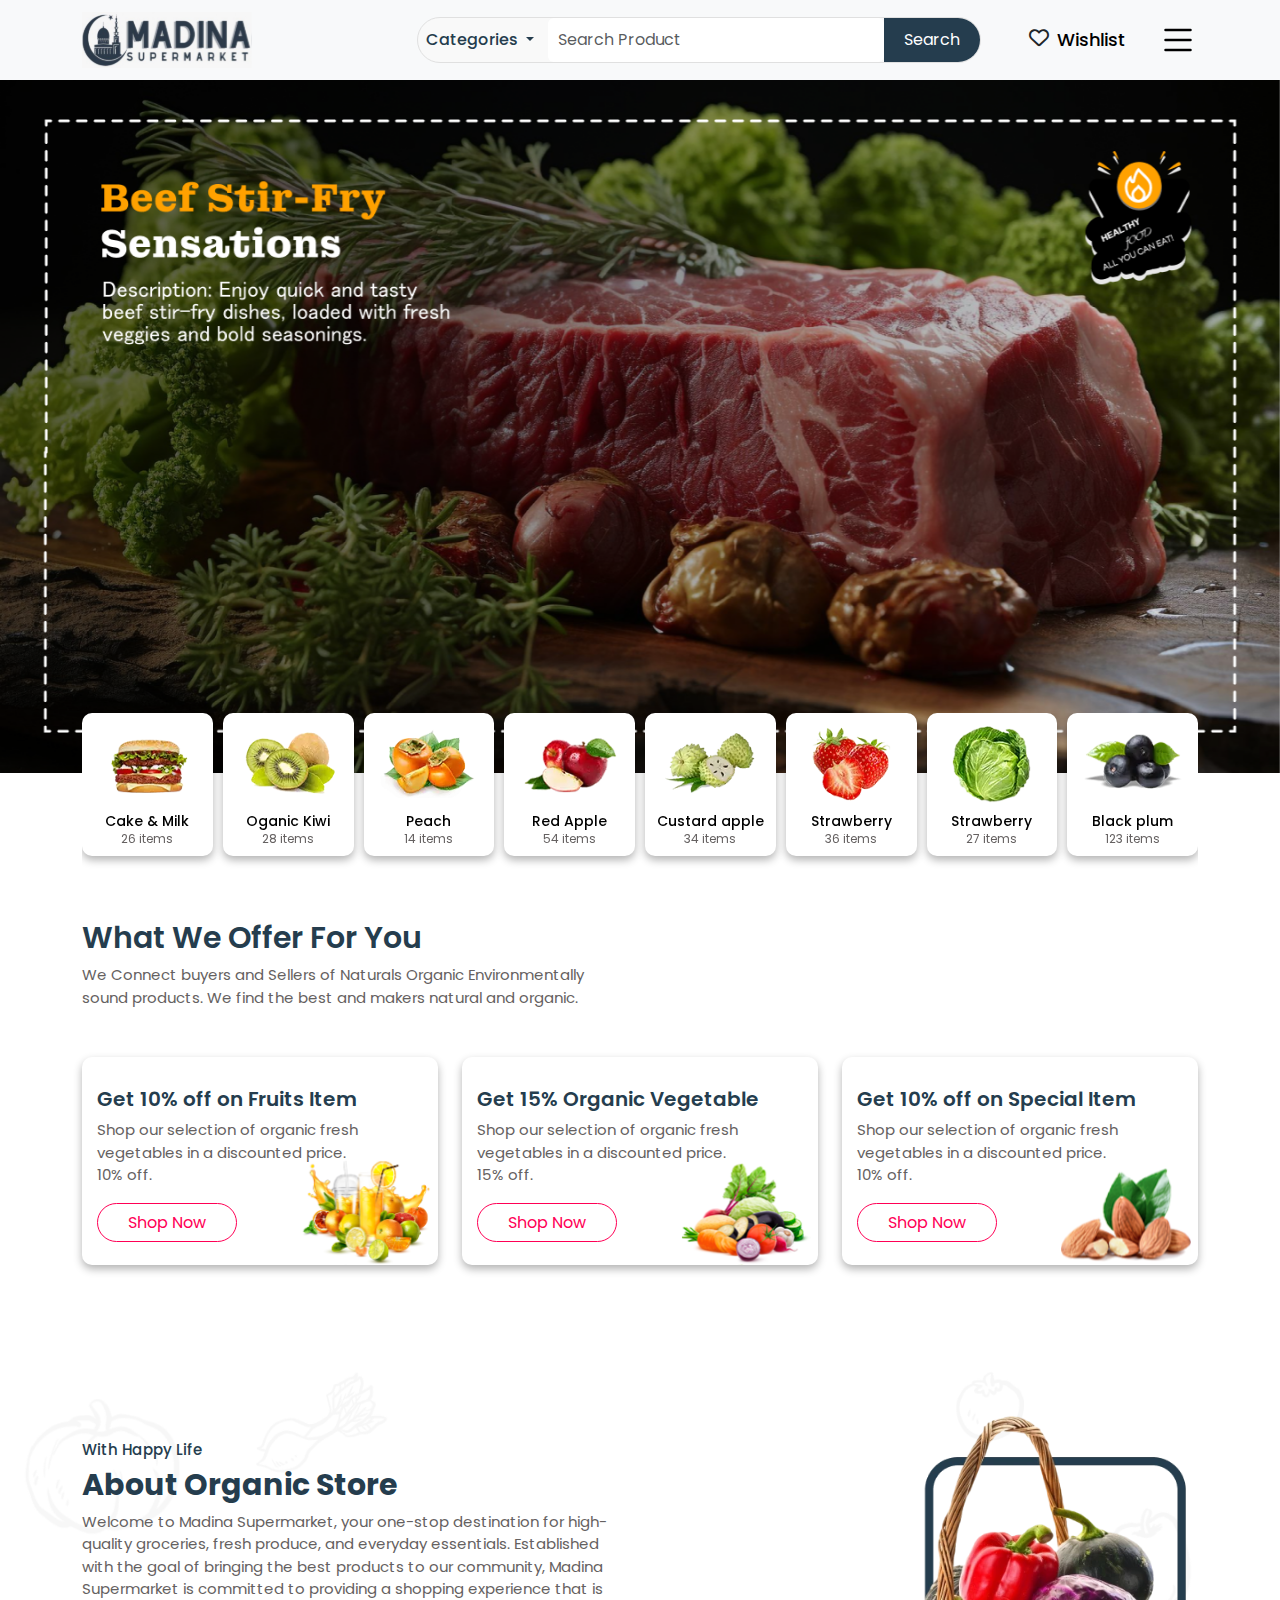
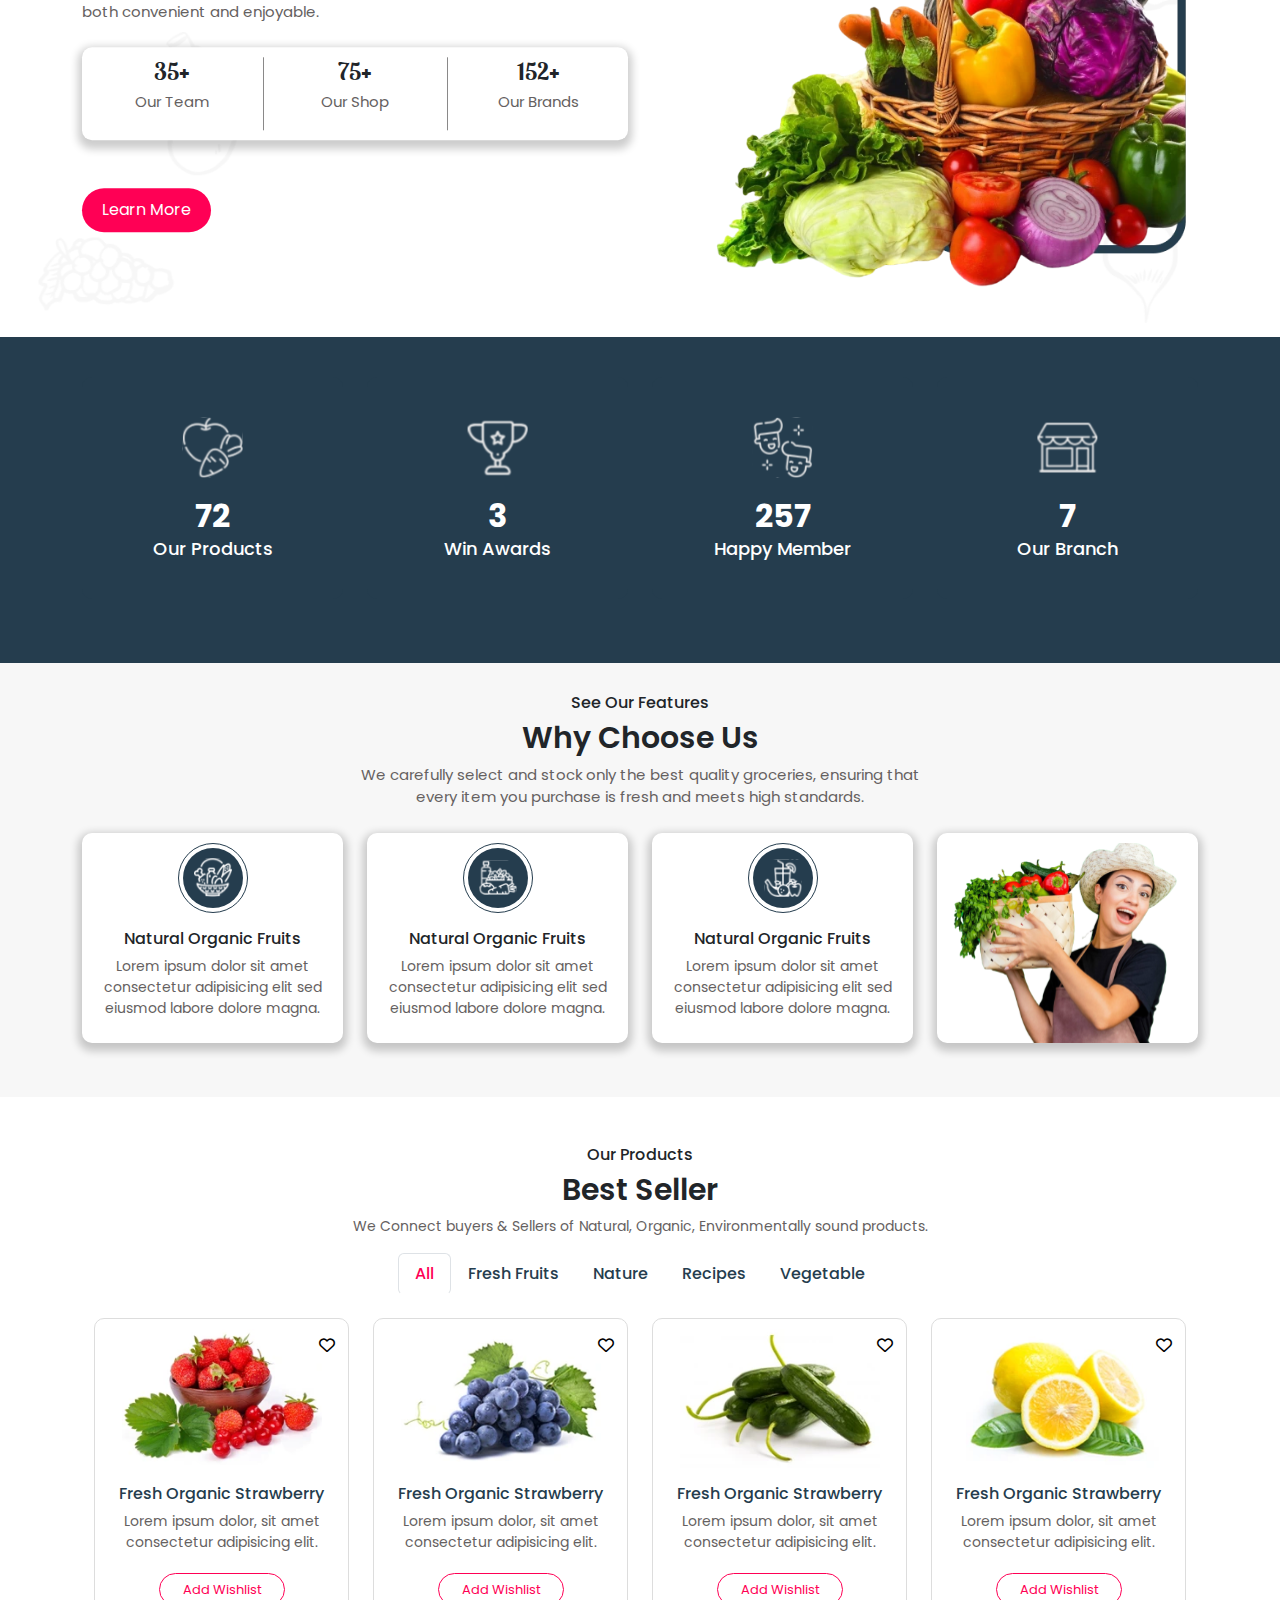
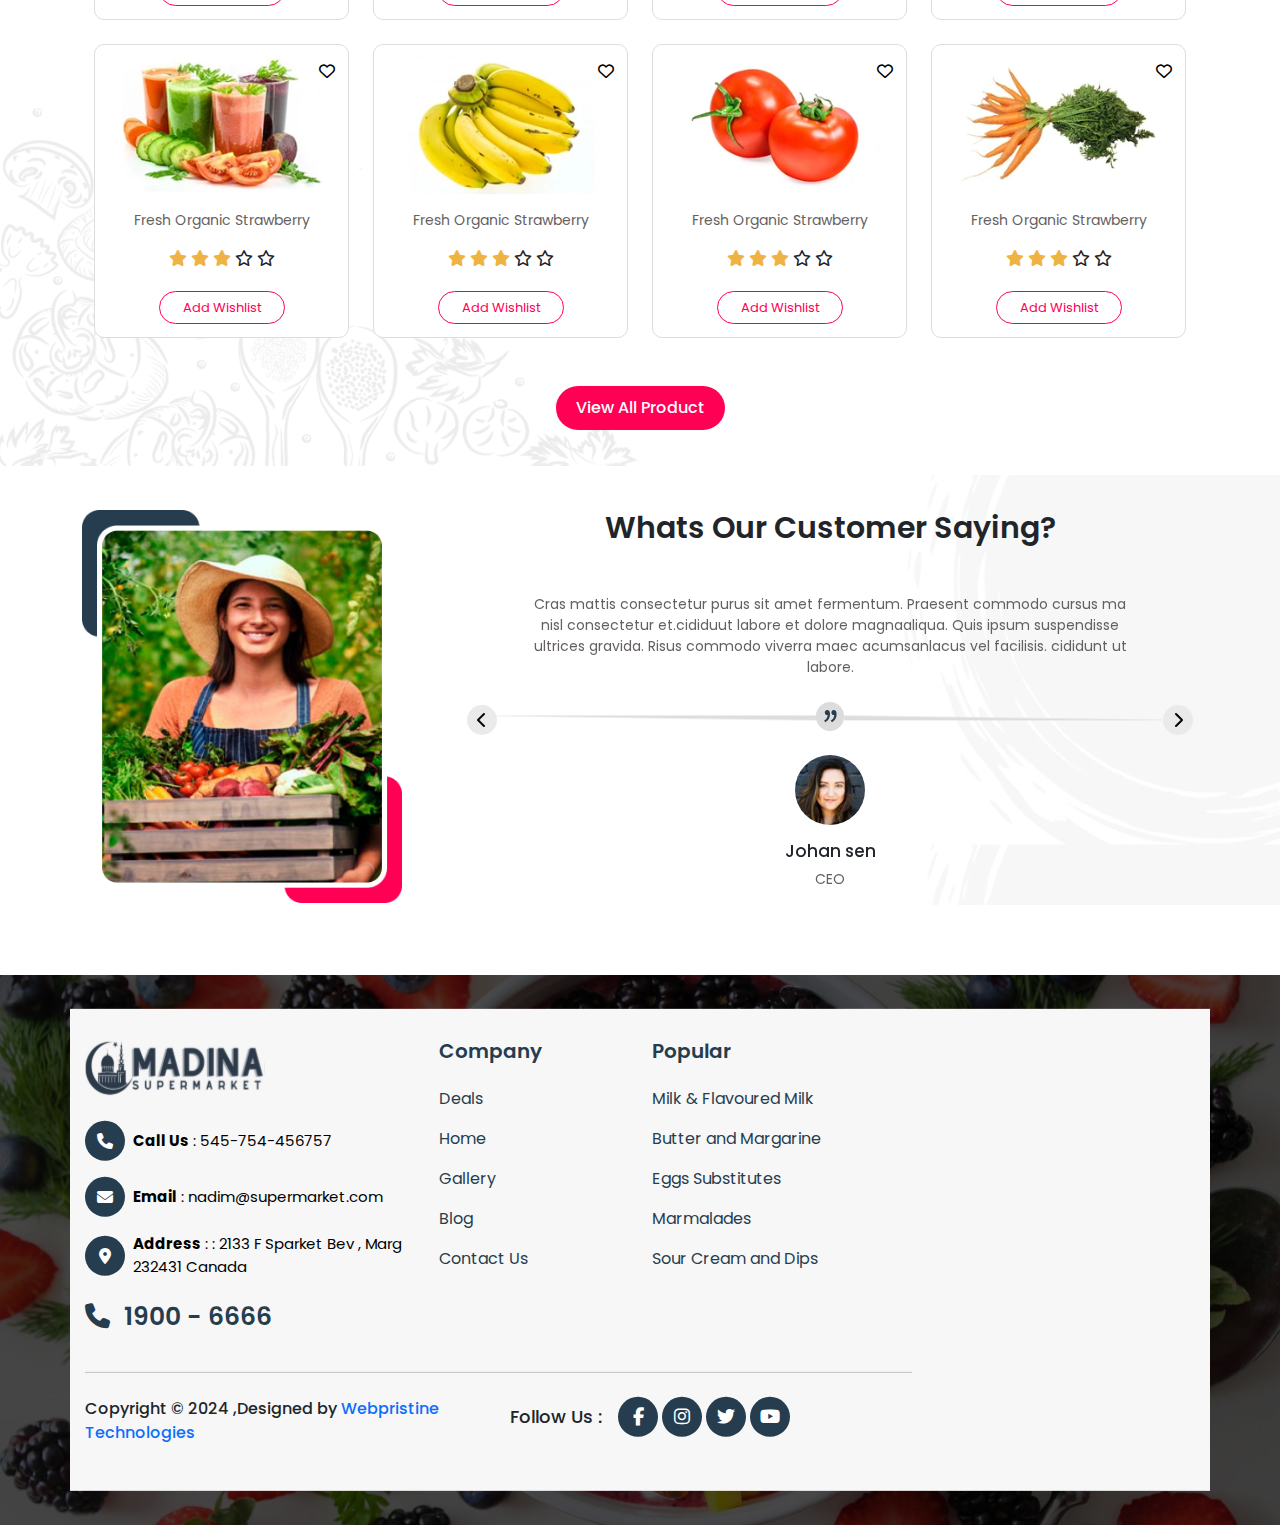
==== commit 300a7d46: "add drop down" ====
--- a/index.html
+++ b/index.html
@@ -29,9 +29,9 @@
       <div class="container">
         <div class="logo">
           <a href="index.html">
-              <img src="assets/images/logo.svg" alt="" />
+            <img src="assets/images/logo.svg" alt="" />
           </a>
-      </div>
+        </div>
         <a data-bs-toggle="offcanvas" href="#offcanvasNavbar" role="button" aria-controls="offcanvasNavbar"
           class="d-lg-none">
           <svg xmlns="http://www.w3.org/2000/svg" width="40" height="40" fill="currentColor" class="bi bi-list"
@@ -47,17 +47,17 @@
               <div class="search-bar d-flex align-items-center ">
                 <div class="nav-item dropdown">
                   <a class="nav-link dropdown-toggle me-5" href="#" id="mobileServicesDropdown" role="button"
-                      data-bs-toggle="dropdown" aria-expanded="false">
-                      Categories
+                    data-bs-toggle="dropdown" aria-expanded="false">
+                    Categories
                   </a>
                   <ul class="drop_down">
-                      <li class="mb-3"><a href="frozenseafood.html">Frozen Sea Food</a></li>
-                      <li class="mb-3"><a href="#">Fish Products Frozen Vegetables/Snacks</a></li>
-                      <li class="mb-3"><a href="#">Frozen/Normal Indian Sweets</a></li>
-                      <li class="mb-3"><a href="#">Frozen Parathas/Chapati/Naan</a></li>
-                      <li class="mb-3"><a href="#">Fresh Vegetables, Fresh Fruits</a></li>
+                    <li class="mb-3"><a href="frozenseafood.html">Frozen Sea Food</a></li>
+                    <li class="mb-3"><a href="#">Fish Products Frozen Vegetables/Snacks</a></li>
+                    <li class="mb-3"><a href="#">Frozen/Normal Indian Sweets</a></li>
+                    <li class="mb-3"><a href="#">Frozen Parathas/Chapati/Naan</a></li>
+                    <li class="mb-3"><a href="#">Fresh Vegetables, Fresh Fruits</a></li>
                   </ul>
-              </div>
+                </div>
                 <input type="text" class="form-control search-input" placeholder="Search Product" />
                 <button class="btn search-btn">Search</button>
               </div>
@@ -90,7 +90,7 @@
 
   <!-- Mobile Nav -->
   <!-- Mobile Nav -->
-   
+
   <div class="offcanvas offcanvas-end" tabindex="-1" id="offcanvasNavbar" aria-labelledby="offcanvasNavbarLabel">
     <div class="offcanvas-header">
       <img src="assets/images/logo.svg" alt="">
@@ -111,21 +111,19 @@
           <a class="nav-link" href="shop.html">shop</a>
         </li>
         <hr>
-        <li class="nav-item">
-          <div class="nav-item dropdown">
-            <a class="nav-link dropdown-toggle me-5" href="#" id="mobileServicesDropdown" role="button"
-                data-bs-toggle="dropdown" aria-expanded="false">
-                Categories
-            </a>
-            <ul class="drop_down">
-                <li class="mb-3"><a href="frozenseafood.html">Frozen Sea Food</a></li>
-                <li class="mb-3"><a href="#">Fish Products Frozen Vegetables/Snacks</a></li>
-                <li class="mb-3"><a href="#">Frozen/Normal Indian Sweets</a></li>
-                <li class="mb-3"><a href="#">Frozen Parathas/Chapati/Naan</a></li>
-                <li class="mb-3"><a href="#">Fresh Vegetables, Fresh Fruits</a></li>
-            </ul>
-        </div>
+
+        <li class="dropdown nav-item">
+          <a class="dropdown-toggle nav-link" href="#" data-toggle="dropdown">Categories</a>
+          <ul class="dropdown-menu arrow-top" style="display: none;">
+            <li class="menu-item mb-2 "><a class="nav-link" href="#">Frozen Sea Foods</a></li>
+
+            <li class="menu-item mb-2 "><a class="nav-link" href="#">Fish Products Frozen Vegetables/Snacks</a></li>
+            <li class="menu-item mb-2 "><a class="nav-link" href="#">Frozen/Normal Indian Sweets</a></li>
+            <li class="menu-item mb-2 "><a class="nav-link" href="#">Frozen Parathas/Chapati/Naan</a></li>
+            <li class="menu-item mb-2 "><a class="nav-link" href="#">Fresh Vegetables, Fresh Fruits</a></li>
+          </ul>
         </li>
+        
         <hr>
         <li class="nav-item">
           <a class="nav-link" href="gallery.html">Gallery</a>
@@ -136,7 +134,7 @@
         </li>
         <hr>
 
-        
+
 
         <div class="offcanvas-contact-btn mt-3">
           <a href="contact.html">Contact</a>
@@ -603,8 +601,8 @@
                       </a>
                     </div>
 
-                    
-                    
+
+
 
                     <div class="wishlist-btn mt-4 mb-2">
                       <a href="#">Add Wishlist</a>
@@ -964,7 +962,9 @@
                 <p> <strong>Address</strong> : <a href="#">: 2133 F Sparket Bev , Marg 232431 Canada</a></p>
               </div>
               <div class="footer-contact-link d-flex gap-2 align-items-center mb-3">
-                <a href="#"><h4><i class="fa-solid fa-phone me-2"></i> 1900 - 6666</h4></a>
+                <a href="#">
+                  <h4><i class="fa-solid fa-phone me-2"></i> 1900 - 6666</h4>
+                </a>
               </div>
 
 
--- a/assets/css/style.css
+++ b/assets/css/style.css
@@ -110,8 +110,14 @@
 .drop_down li {
     list-style: none;
 }
+
 /* manu haver end */
 
+.offcanvas-body{
+ overflow-y: hidden;
+}
+
+/* Dropdown menu styles */
 .offcanvas-body .drop_down {
     position: absolute;
     top: 110%;
@@ -121,7 +127,6 @@
     background: #fff;
     padding: 10px 20px;
     z-index: 99;
-    width: 233px;
     width: 250px;
     opacity: 0;
     visibility: hidden;
@@ -129,7 +134,28 @@
     list-style: none;
     border: 2px solid var(--secondary-color);
     border-radius: 10px;
-}
+  }
+  
+  /* When dropdown is toggled (active) */
+  .offcanvas-body .nav-item.dropdown.active>.drop_down {
+    visibility: visible;
+    opacity: 1;
+  }
+
+  .offcanvas-body .dropdown-menu {
+    padding: 10px;
+    margin-top: 20px;
+  }
+
+  .offcanvas-body .dropdown ul li{
+    border-bottom: 1px solid #959393 !important;
+    padding: 5px 0px;
+  }
+  
+
+
+
+
 
 .nav-item .dropdown {
     width: 130px;
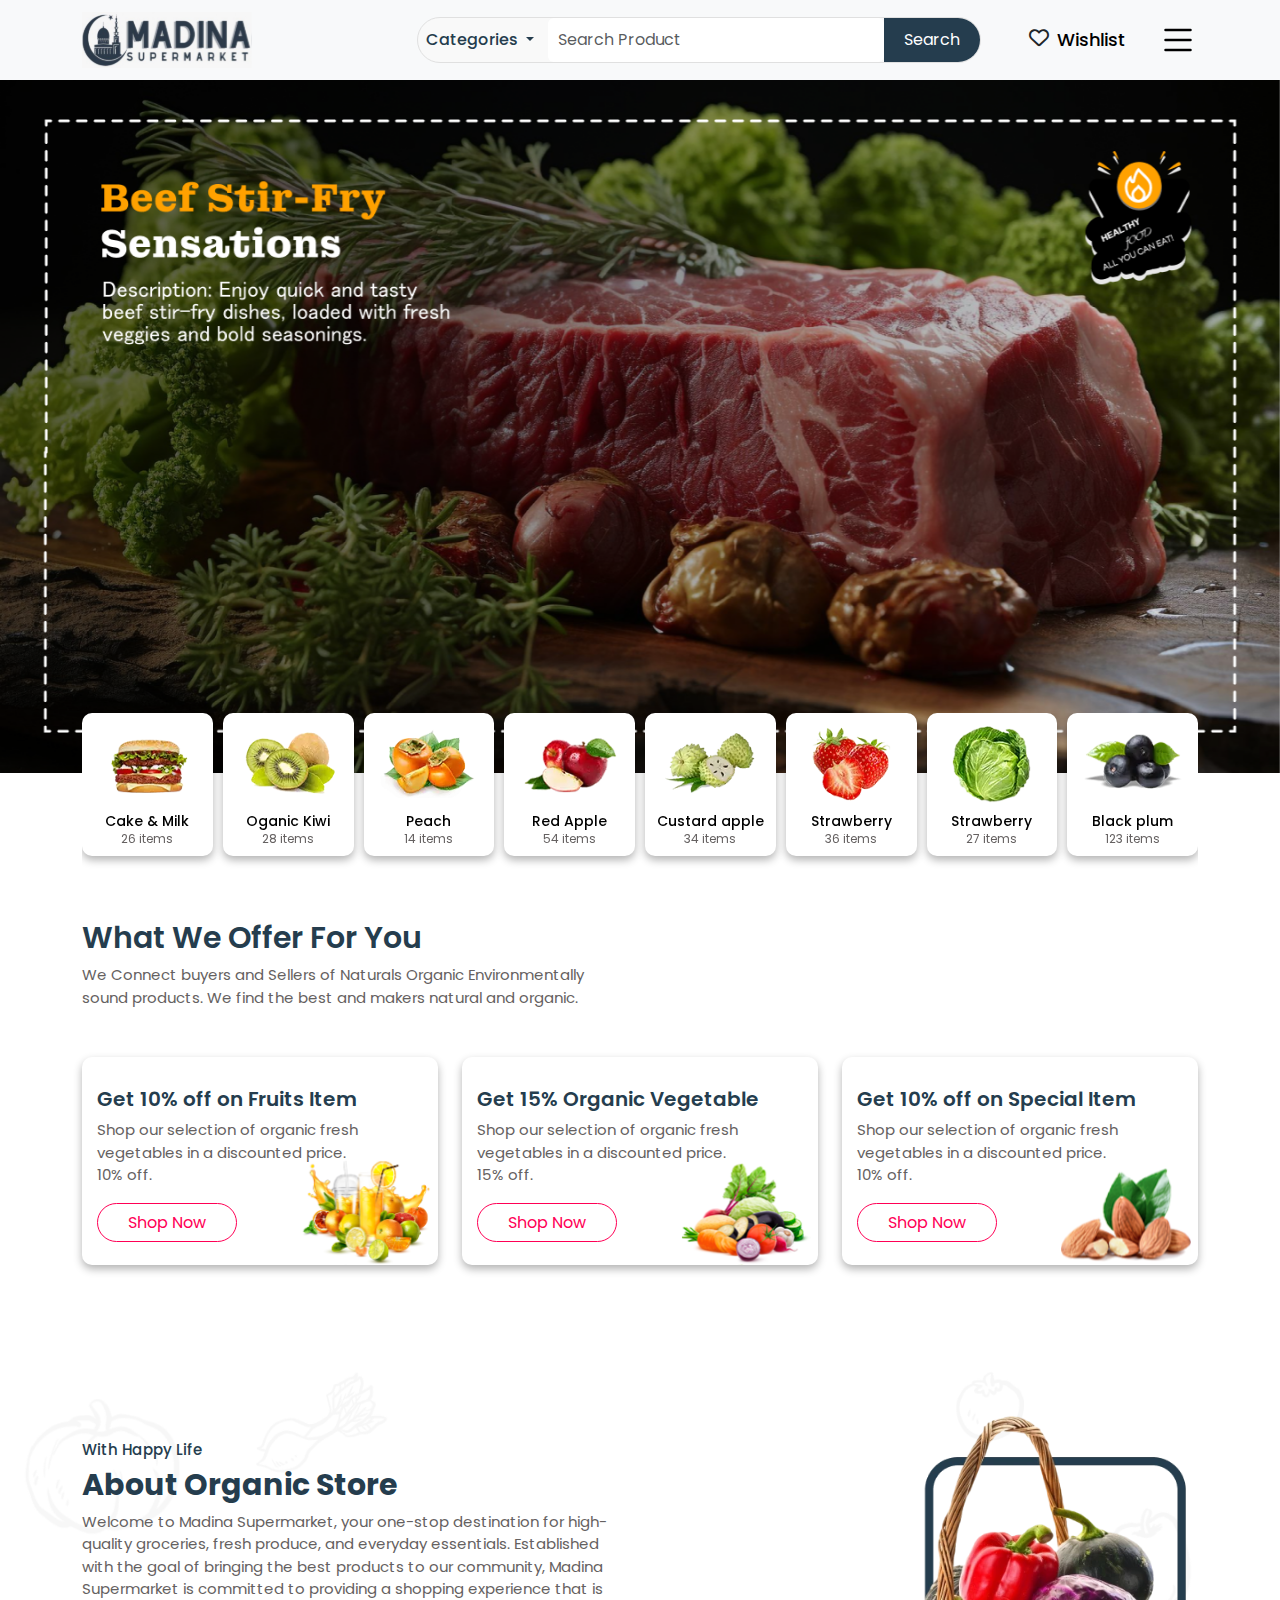
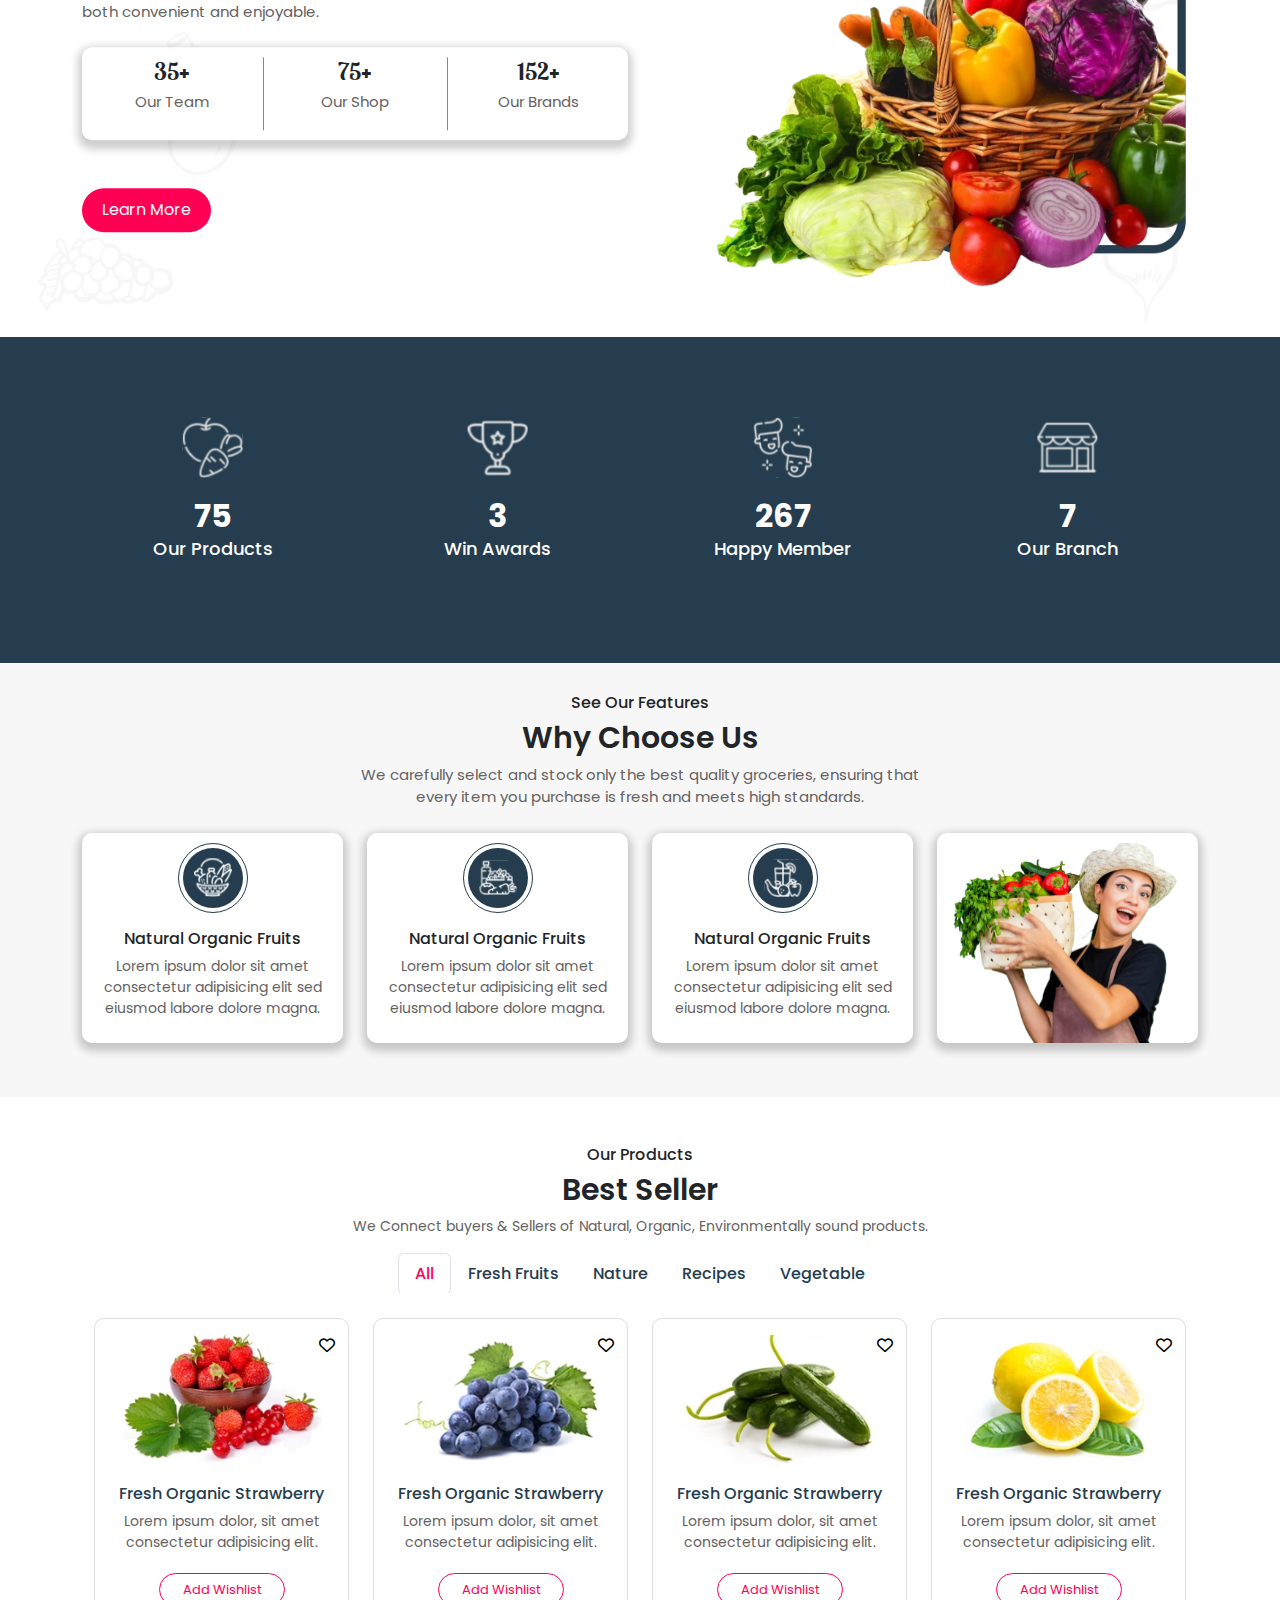
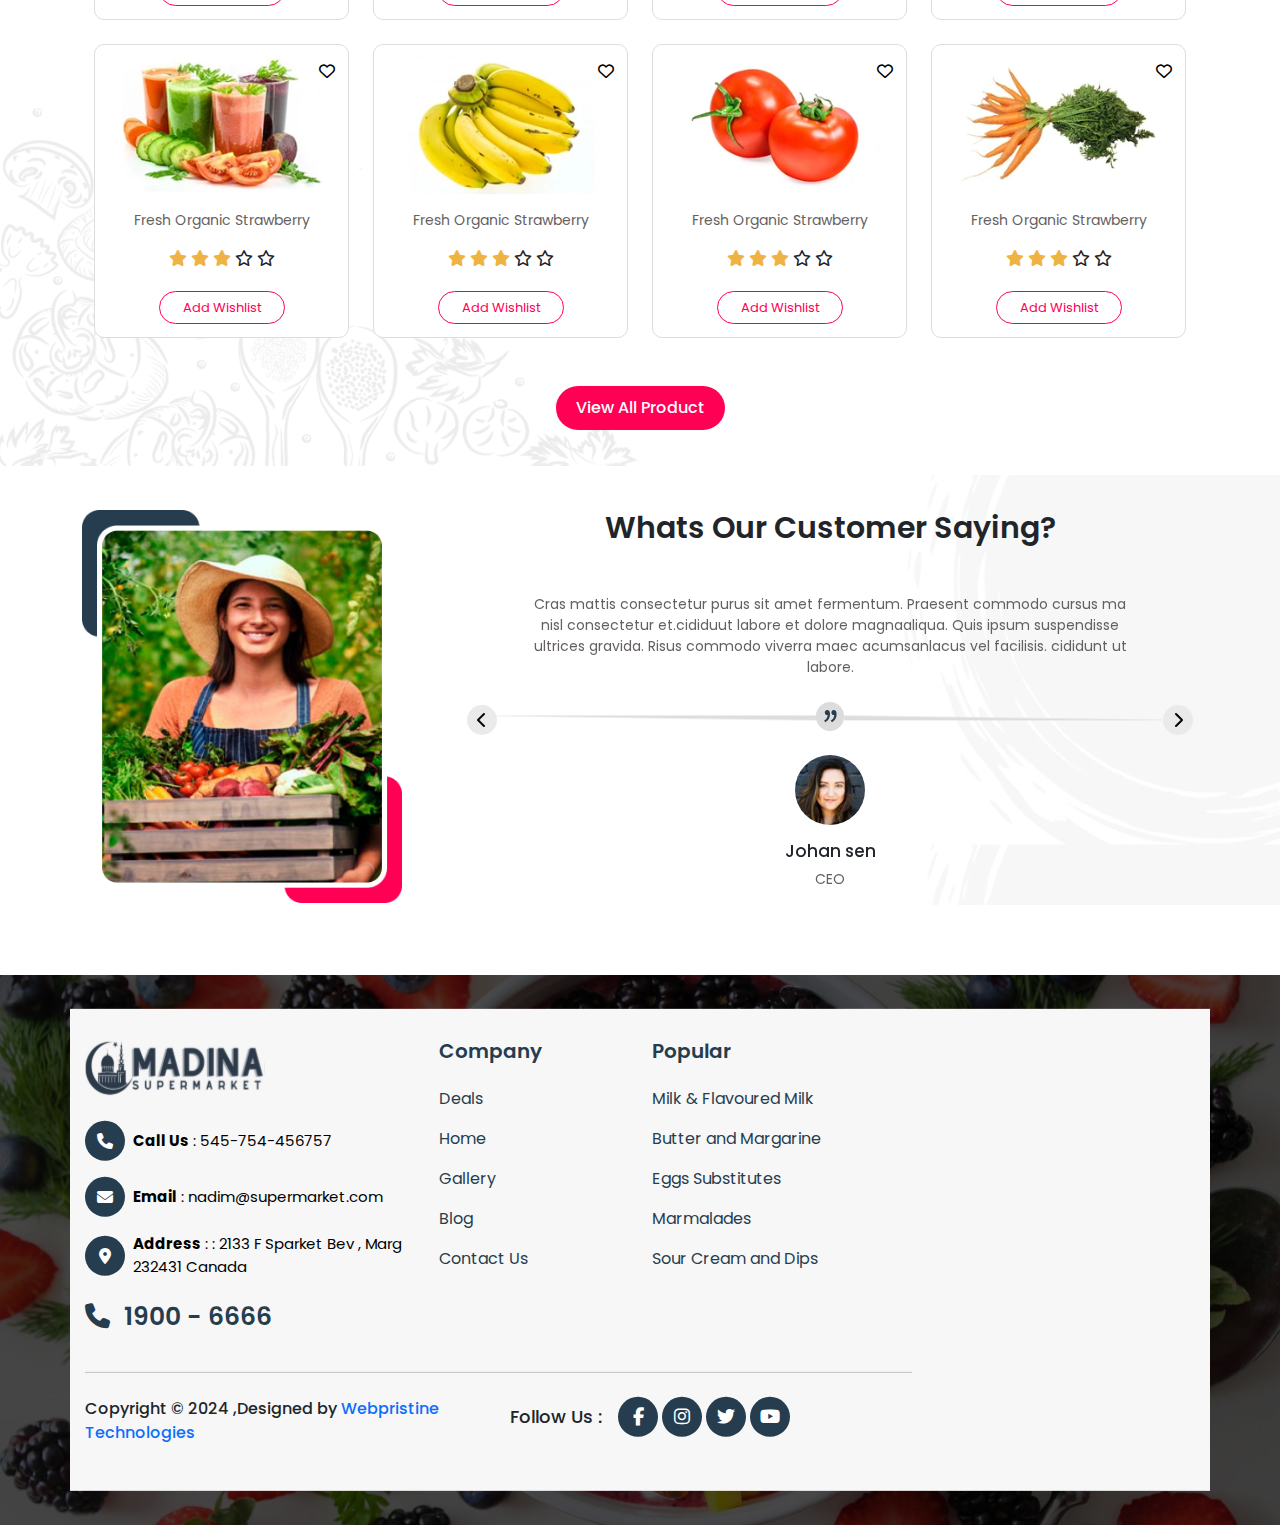
==== commit 247c236d: "add drop down" ====
--- a/index.html
+++ b/index.html
@@ -115,7 +115,7 @@
         <li class="dropdown nav-item">
           <a class="dropdown-toggle nav-link" href="#" data-toggle="dropdown">Categories</a>
           <ul class="dropdown-menu arrow-top" style="display: none;">
-            <li class="menu-item mb-2 "><a class="nav-link" href="#">Frozen Sea Foods</a></li>
+            <li class="menu-item mb-2 "><a class="nav-link" href="frozenseafood.html">Frozen Sea Foods</a></li>
 
             <li class="menu-item mb-2 "><a class="nav-link" href="#">Fish Products Frozen Vegetables/Snacks</a></li>
             <li class="menu-item mb-2 "><a class="nav-link" href="#">Frozen/Normal Indian Sweets</a></li>
--- a/assets/css/style.css
+++ b/assets/css/style.css
@@ -157,6 +157,9 @@
 
 
 
+
+
+
 .nav-item .dropdown {
     width: 130px;
 }
--- a/assets/css/responsive.css
+++ b/assets/css/responsive.css
@@ -20,6 +20,7 @@
         width: 90%;;
     }
 }
+
 
 /* @media (max-width: 576px) {
     .banner-section .banner-img img{
